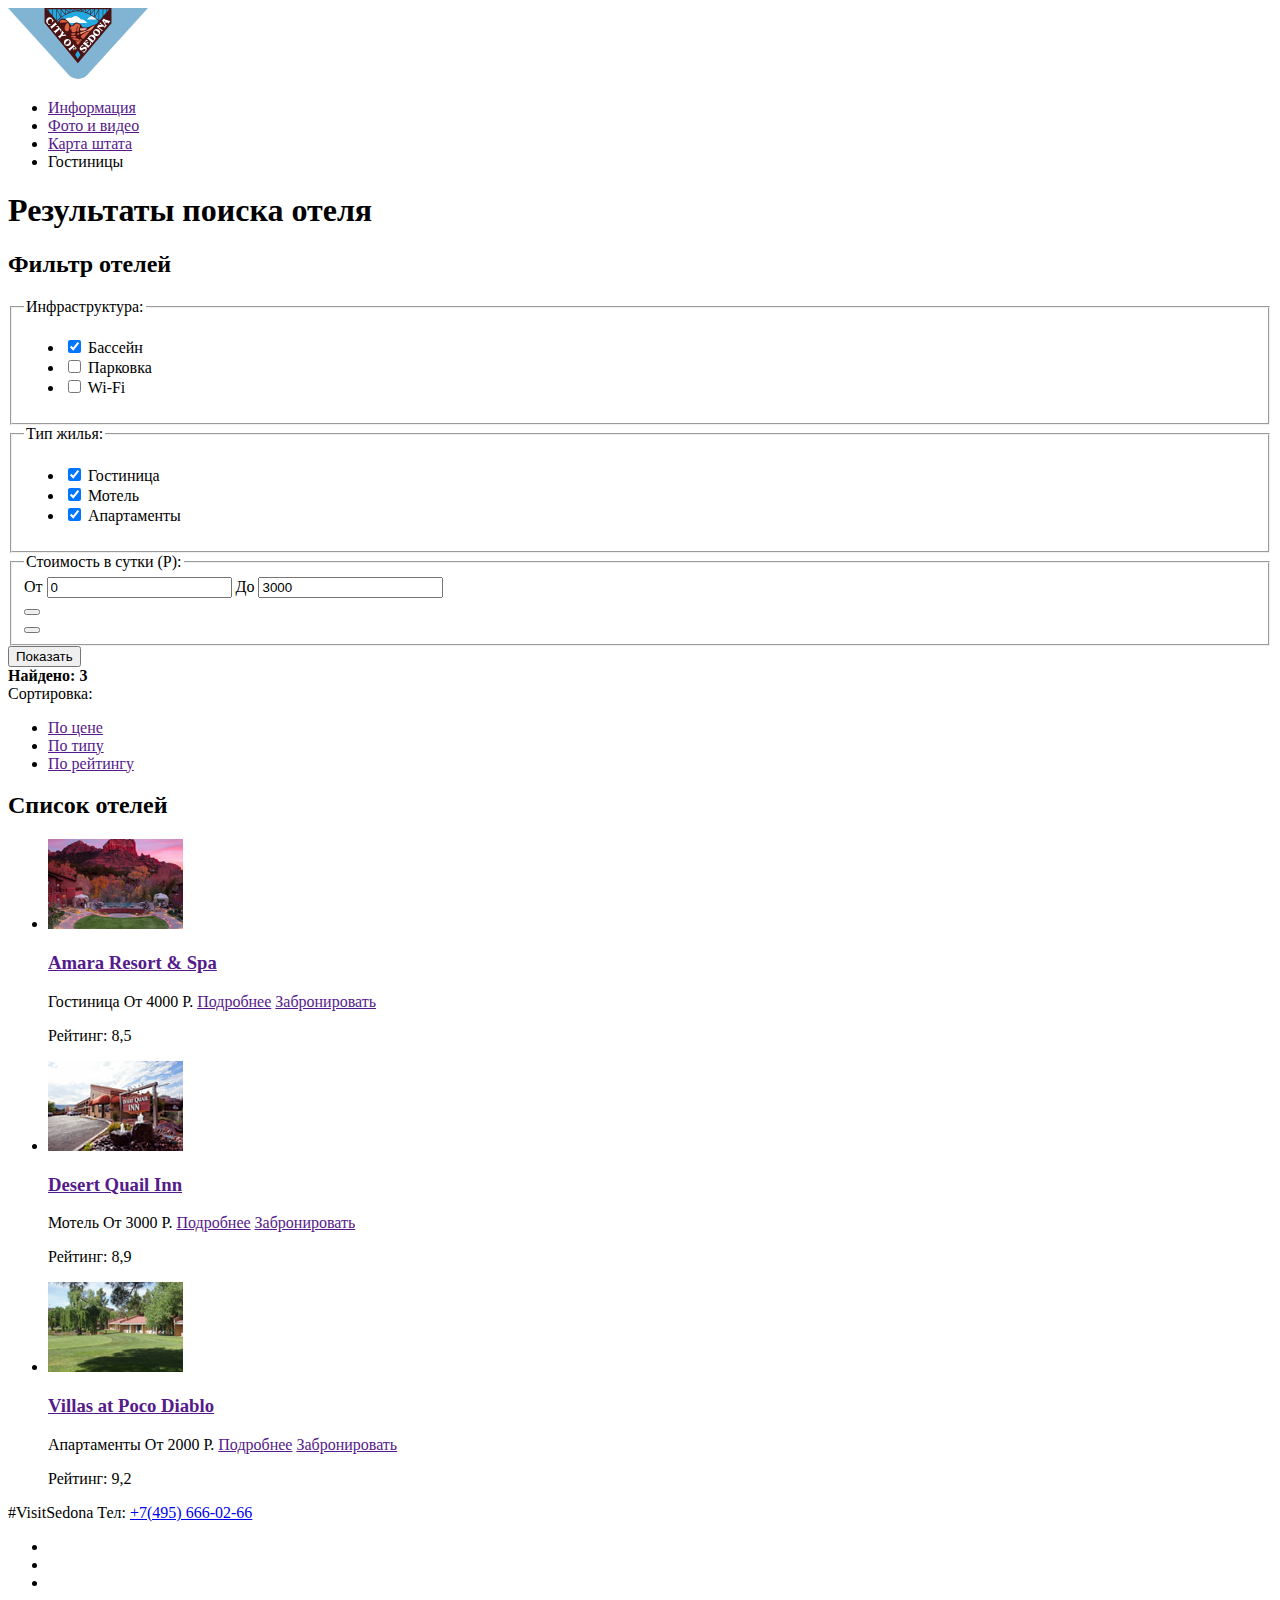
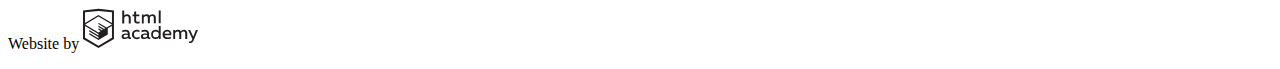
==== catalog.html @ 943ed44b "Удалила комментарии, поправила alt с адресом на карте" ====
<!DOCTYPE html>
<html lang="ru">
  <head>
    <meta charset="utf-8">
    <title>Седона</title>
  </head>
  <body>
    <div class="page-wrapper">
      <header>
        <nav>
          <a href="index.html"><img src="img/logo-sedona.svg" width="140" height="71" alt="Логотип города Седона"></a>
          <ul>
            <li><a href="">Информация</a></li>
            <li><a href="">Фото и видео</a></li>
            <li><a href="">Карта штата</a></li>
            <li><a>Гостиницы</a></li>
          </ul>
        </nav>
      </header>

      <main>
        <h1 class="visually-hidden">Результаты поиска отеля</h1>
        <form method="get">
          <!-- Фото на этой странице декоративное -->
          <h2 class="visually-hidden">Фильтр отелей</h2>
          <fieldset>
            <legend>Инфраструктура:</legend>
            <ul>
              <li>
                <input type="checkbox" name="pool" id="pool-field" checked>
                <label for="pool-field">Бассейн</label>
              </li>
              
              <li>
                <input type="checkbox" name="carpark" id="carpark-field">
                <label for="carpark-field">Парковка</label>
              </li>
              
              <li>
                <input type="checkbox" name="wifi" id="wifi-field">
                <label for="wifi-field">Wi-Fi</label>
              </li>
            </ul>
          </fieldset>

          <fieldset>
            <legend>Тип жилья:</legend>
            <ul>
              <li>
                <input type="checkbox" name="hotel" id="hotel-field" checked>
                <label for="hotel-field">Гостиница</label>
              </li>
              
              <li>
                <input type="checkbox" name="motel" id="motel-field" checked>
                <label for="motel-field">Мотель</label>
              </li>
              
              <li>
                <input type="checkbox" name="apartaments" id="apartaments-field" checked>
                <label for="apartaments-field">Апартаменты</label>
              </li>
            </ul>
          </fieldset>

          <fieldset>
            <legend>Стоимость в сутки (Р):</legend>
            <!-- Вадим в лекции сказал, что тут не range, даже несмотря на то что так оно выглядит --
            <input type="range" name="firstSlider" id="first-slider" min="0" max="4000" value="0">
            <input type="range" name="secondSlider" id="second-slider" min="0" max="4000" value="3000">
            -->
            
            <!-- Это из лекции, стилизуем до вида мекета в CSS -->
            <div class="range-slider">
              <label>От
                <input type="number" value="0" name="min">
              </label>
              <label>До
                <input type="number" value="3000" name="max">
              </label>
              
              <div class="range-slider-track">
                <button class="range-slider-pin range-slider-pin-min" area-label="минимальная цена"></button>
                <div class="range-slider-bar"></div>
                <button class="range-slider-pin range-slider-pin-max" area-label="максимальная цена"></button>
              </div>
            </div>
          </fieldset>
          <button type="button">Показать</button>
        </form>

        <div>
          <div>
            <b>Найдено: <span>3</span></b>
          </div>

          <div>
            <span>Сортировка:</span>
            <ul>
              <li><a href="">По цене</a></li>
              <li><a href="">По типу</a></li>
              <li><a href="">По рейтингу</a></li>
            </ul>
          </div>

          <div>
            <a href="" aria-label="По возрастанию"></a>
            <a href="" aria-label="По убыванию"></a>
          </div>
        </div>

        <section>
          <h2 class="visually-hidden">Список отелей</h2>
          <ul>
            <li>
              <div>
                <a href="">
                  <img src="img/amara.jpg" width="135" height="90" alt="Вид на уникальные красные скалы и двор с окна отеля">
                </a>
                <h3><a href="">Amara Resort &#38; Spa</a></h3>
                <span>Гостиница</span>
                <span>От 4000 Р.</span>
                <a href="">Подробнее</a>
                <a href="">Забронировать</a>
              </div>
              <div>
                <!-- Звезды фоном -->
                <p>Рейтинг: 8,5</p>
              </div>
            </li>

            <li>
              <div>
                <a href="">
                  <img src="img/desert.jpg" width="135" height="90" alt="Вид на отель со стороны заезда и вывеска отеля">
                </a>
                <h3><a href="">Desert Quail Inn</a></h3>
                <span>Мотель</span>
                <span>От 3000 Р.</span>
                <a href="">Подробнее</a>
                <a href="">Забронировать</a>
              </div>
              <div>
                <!-- Звезды фоном -->
                <p>Рейтинг: 8,9</p>
              </div>
            </li>

            <li>
              <div>
                <a href="">
                  <img src="img/villas.jpg" width="135" height="90" alt="На переднем плане обширный газон перед отелем, вдалике одноуровневый, ухоженный отель среди зеленых деревьев">
                </a>
                <h3><a href="">Villas at Poco Diablo</a></h3>
                <span>Апартаменты</span>
                <span>От 2000 Р.</span>
                <a href="">Подробнее</a>
                <a href="">Забронировать</a>
              </div>
              <div>
                <!-- Звезды фоном -->
                <p>Рейтинг: 9,2</p>
              </div>
            </li>
          </ul>
        </section>
      </main>

      <footer>
        <p>
          #VisitSedona
          Тел: <a href="tel:74956660266">+7(495) 666-02-66</a>
        </p>
        <ul>
          <li><a href="" aria-label="Твитер"></a></li>
          <li><a href="" aria-label="Фейсбук"></a></li>
          <li><a href="" aria-label="Ютуб"></a></li>
        </ul>
        <p>
          Website by
          <a href="https://htmlacademy.ru/intensive/htmlcss"><img src="img/logo-htmlacademy.svg" width="115" height="41" alt="Логотип HTMLAcademy"></a>
        </p>
      </footer>
    </div>
  </body>
</html>
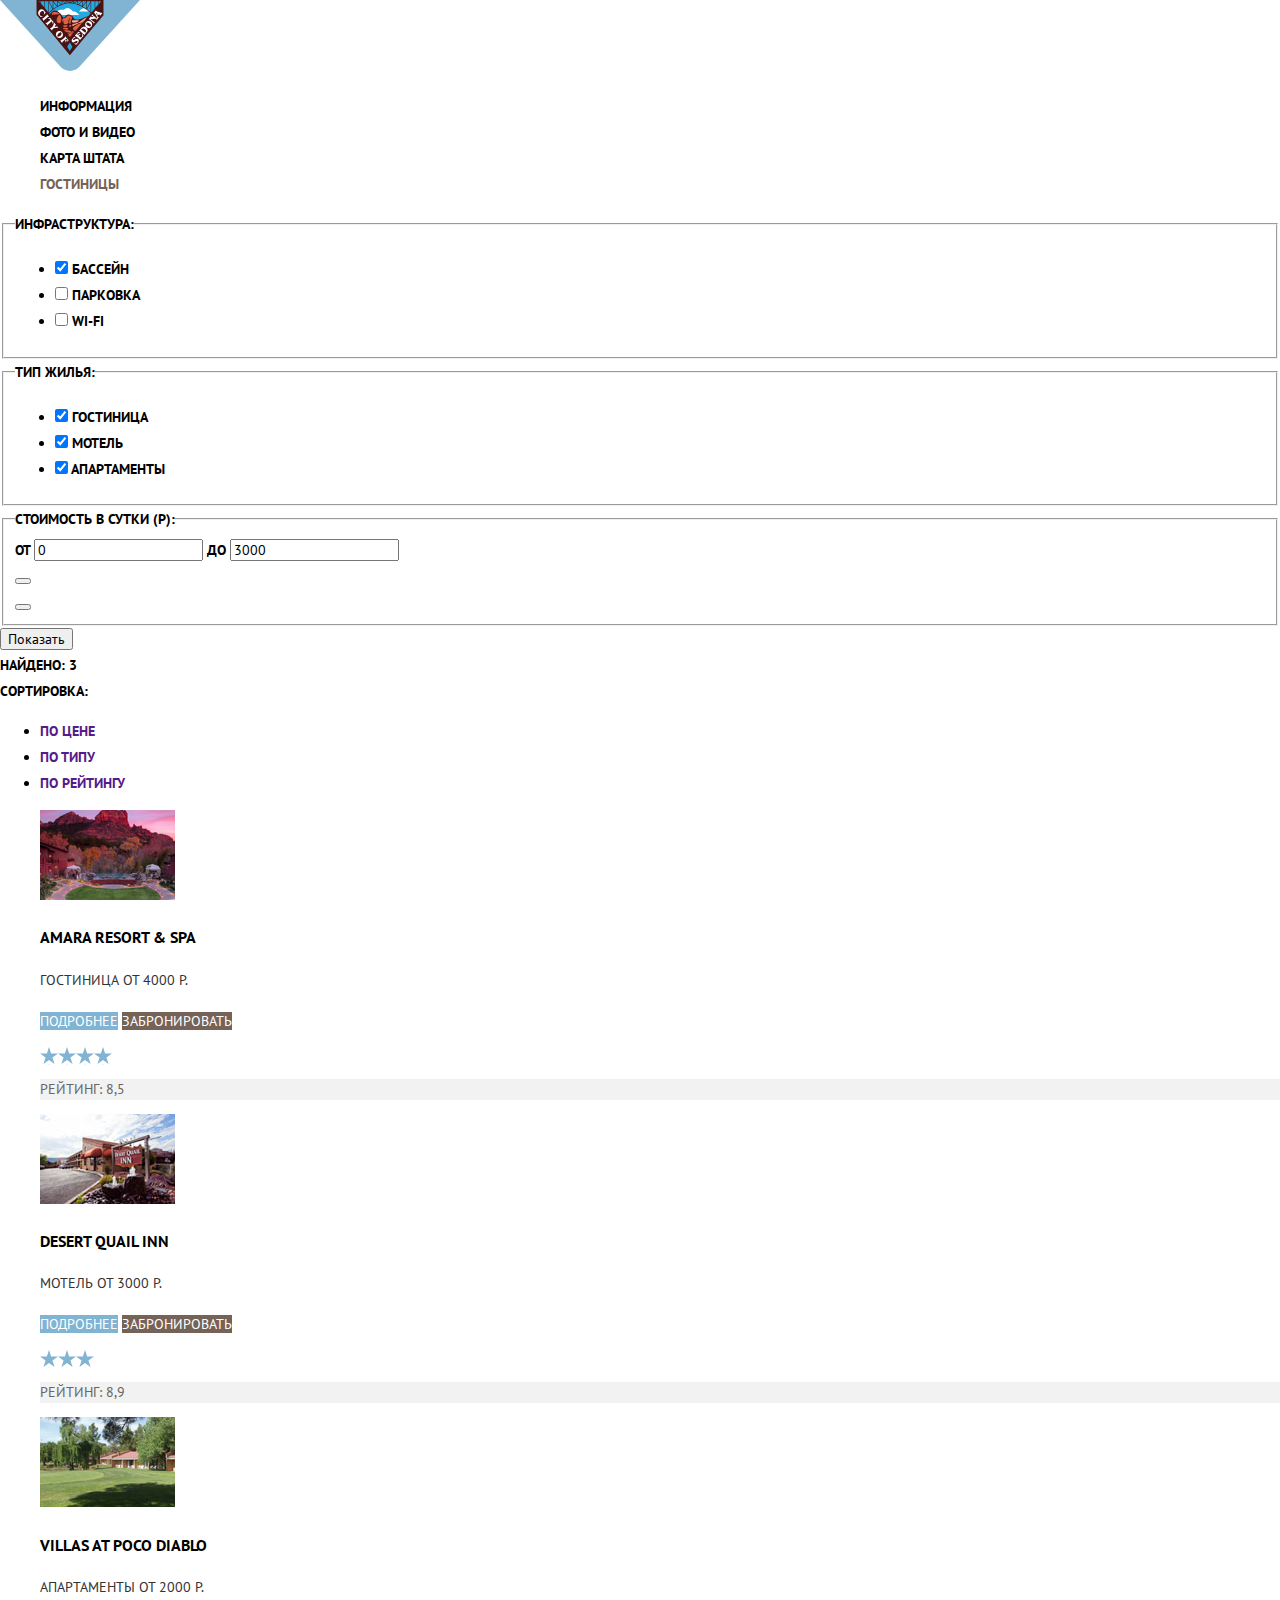
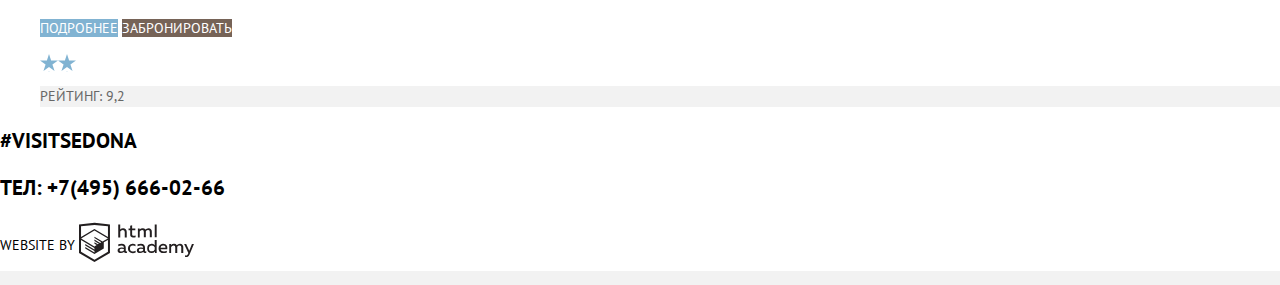
==== commit 89065ff2: "Сделала базовую стилизацию index и catalog, добавила файлы с моими стилями и normalize, подключила ш" ====
--- a/catalog.html
+++ b/catalog.html
@@ -3,24 +3,28 @@
   <head>
     <meta charset="utf-8">
     <title>Седона</title>
+     <link href="https://fonts.googleapis.com/css?family=PT+Sans:400,700&display=swap&subset=cyrillic" rel="stylesheet">
+    <link rel="stylesheet" href="css/normalize.css">
+    <link rel="stylesheet" href="css/style.css">
   </head>
   <body>
     <div class="page-wrapper">
-      <header>
-        <nav>
-          <a href="index.html"><img src="img/logo-sedona.svg" width="140" height="71" alt="Логотип города Седона"></a>
-          <ul>
+      <header class="main-header">
+        <nav class="main-navigation">
+          <a class="main-header-logo" href="index.html"><img src="img/logo-sedona.svg" width="140" height="71" alt="Логотип города Седона"></a>
+          <ul class="site-navigation">
             <li><a href="">Информация</a></li>
             <li><a href="">Фото и видео</a></li>
             <li><a href="">Карта штата</a></li>
-            <li><a>Гостиницы</a></li>
+            <li class="site-navigation-current"><a>Гостиницы</a></li>
           </ul>
         </nav>
       </header>
 
-      <main>
+      <main class="content">
+<!-- Начинается красная область -->
         <h1 class="visually-hidden">Результаты поиска отеля</h1>
-        <form method="get">
+        <form class="filters" method="get">
           <!-- Фото на этой странице декоративное -->
           <h2 class="visually-hidden">Фильтр отелей</h2>
           <fieldset>
@@ -65,12 +69,6 @@
 
           <fieldset>
             <legend>Стоимость в сутки (Р):</legend>
-            <!-- Вадим в лекции сказал, что тут не range, даже несмотря на то что так оно выглядит --
-            <input type="range" name="firstSlider" id="first-slider" min="0" max="4000" value="0">
-            <input type="range" name="secondSlider" id="second-slider" min="0" max="4000" value="3000">
-            -->
-            
-            <!-- Это из лекции, стилизуем до вида мекета в CSS -->
             <div class="range-slider">
               <label>От
                 <input type="number" value="0" name="min">
@@ -108,57 +106,75 @@
             <a href="" aria-label="По убыванию"></a>
           </div>
         </div>
-
-        <section>
+<!-- Заканчивается красная область -->
+
+        <section class="hotel-section">
           <h2 class="visually-hidden">Список отелей</h2>
-          <ul>
-            <li>
-              <div>
+          <ul class="hotel-list">
+            <li class="hotel-item">
+              <div class="hotel-info">
                 <a href="">
                   <img src="img/amara.jpg" width="135" height="90" alt="Вид на уникальные красные скалы и двор с окна отеля">
                 </a>
-                <h3><a href="">Amara Resort &#38; Spa</a></h3>
-                <span>Гостиница</span>
-                <span>От 4000 Р.</span>
-                <a href="">Подробнее</a>
-                <a href="">Забронировать</a>
-              </div>
-              <div>
-                <!-- Звезды фоном -->
+                <h3 class="hotel-title"><a href="">Amara Resort &#38; Spa</a></h3>
+<!-- Правильно ли обернуть в контейнеры эти две пары для стилизации? -->
+                <p>
+                  <span class="hotel-type">Гостиница</span>
+                  <span class="hotel-price">От 4000 Р.</span>
+                </p>
+                <p>
+                  <a class="button button-more-info" href="">Подробнее</a>
+                  <a  class="button button-book" href="">Забронировать</a>
+                </p>
+              </div>
+
+              <div class="hotel-rating">
+<!-- Звезды фоном только через div получилось -->
+                <div class="hotel-rating-star four-stars"></div>
                 <p>Рейтинг: 8,5</p>
               </div>
             </li>
 
-            <li>
-              <div>
+            <li  class="hotel-item">
+              <div class="hotel-info">
                 <a href="">
                   <img src="img/desert.jpg" width="135" height="90" alt="Вид на отель со стороны заезда и вывеска отеля">
                 </a>
-                <h3><a href="">Desert Quail Inn</a></h3>
-                <span>Мотель</span>
-                <span>От 3000 Р.</span>
-                <a href="">Подробнее</a>
-                <a href="">Забронировать</a>
-              </div>
-              <div>
+                <h3 class="hotel-title"><a href="">Desert Quail Inn</a></h3>
+                <p>
+                  <span class="hotel-type">Мотель</span>
+                  <span class="hotel-price">От 3000 Р.</span>
+                </p>
+                <p>
+                  <a class="button button-more-info" href="">Подробнее</a>
+                  <a class="button button-book" href="">Забронировать</a>
+                </p>
+              </div>
+              <div class="hotel-rating">
                 <!-- Звезды фоном -->
+                <div class="hotel-rating-star three-stars"></div>
                 <p>Рейтинг: 8,9</p>
               </div>
             </li>
 
-            <li>
-              <div>
+            <li class="hotel-item">
+              <div class="hotel-info">
                 <a href="">
                   <img src="img/villas.jpg" width="135" height="90" alt="На переднем плане обширный газон перед отелем, вдалике одноуровневый, ухоженный отель среди зеленых деревьев">
                 </a>
-                <h3><a href="">Villas at Poco Diablo</a></h3>
-                <span>Апартаменты</span>
-                <span>От 2000 Р.</span>
-                <a href="">Подробнее</a>
-                <a href="">Забронировать</a>
-              </div>
-              <div>
+                <h3 class="hotel-title"><a href="">Villas at Poco Diablo</a></h3>
+                <p>
+                  <span class="hotel-type">Апартаменты</span>
+                  <span class="hotel-price">От 2000 Р.</span>
+                </p>
+                <p>
+                  <a class="button button-more-info" href="">Подробнее</a>
+                  <a class="button button-book" href="">Забронировать</a>
+                </p>
+              </div>
+              <div class="hotel-rating">
                 <!-- Звезды фоном -->
+                <div class="hotel-rating-star two-stars"></div>
                 <p>Рейтинг: 9,2</p>
               </div>
             </li>
@@ -166,17 +182,21 @@
         </section>
       </main>
 
-      <footer>
-        <p>
-          #VisitSedona
+      <footer class="main-footer">
+        <div class="footer-contacts">
+          <p>
+            #VisitSedona
+          </p>
           Тел: <a href="tel:74956660266">+7(495) 666-02-66</a>
-        </p>
-        <ul>
-          <li><a href="" aria-label="Твитер"></a></li>
-          <li><a href="" aria-label="Фейсбук"></a></li>
-          <li><a href="" aria-label="Ютуб"></a></li>
+          </p>
+        </div>
+
+        <ul class="footer-social-list">
+          <li class="social-button"><a href="" aria-label="Твитер"></a></li>
+          <li class="social-button"><a href="" aria-label="Фейсбук"></a></li>
+          <li class="social-button"><a href="" aria-label="Ютуб"></a></li>
         </ul>
-        <p>
+        <p class="footer-copyright">
           Website by
           <a href="https://htmlacademy.ru/intensive/htmlcss"><img src="img/logo-htmlacademy.svg" width="115" height="41" alt="Логотип HTMLAcademy"></a>
         </p>
--- a/css/style.css
+++ b/css/style.css
@@ -0,0 +1,290 @@
+body {
+	margin: 0;
+
+	padding: 0;
+	font-family: "PT Sans", Arial, sans-serif;
+	font-size: 14px;
+	line-height: 26px;
+	font-weight: 700;
+	color: #000000;
+	text-transform: uppercase;
+
+	background-color: #f2f2f2;
+}
+
+.visually-hidden {
+	position: absolute;
+  width: 1px;
+  height: 1px;
+  margin: -1px;
+  border: 0;
+  padding: 0;
+  clip: rect(0 0 0 0);
+  overflow: hidden;
+}
+
+img {
+	max-width: 100%;
+}
+
+a {
+	text-decoration: none;
+}
+
+.button {
+	font: inherit;
+
+	text-align: center;
+	color: #ffffff;
+	vertical-align: middle;
+	text-transform: uppercase;
+
+	border: none;
+}
+
+.page-wrapper {
+	background-color: #ffffff;
+}
+
+.main-navigation {
+	font-size: 14px;
+	line-height: 26px;
+	color: #000000;
+
+	background-color: #ffffff;
+}
+
+.site-navigation {
+	list-style: none;
+}
+
+.site-navigation a {
+	color: #000000;
+
+	text-align: center; /* Это на потом, чтобы в блоках выравнивался текст по центру */
+}
+
+.site-navigation a:hover,
+.site-navigation a:focus {
+	color: #669ec0; /* Если не указаны в стайлгайде, то выбирает верстальщик:); */
+}
+
+.site-navigation-current a{
+	color: #766357;
+}
+
+.page-title {;
+	font-size: 21px;
+	line-height: 26px;
+	text-align: center;
+	color: #000000;
+}
+
+.intro {
+	background-color:#f2f2f2;
+	background-image: url(../img/intro.jpg); /* Не поняла почему в этом проекте ставить нужно две точки "../img", а в барбере нет, с таким точно расположением папок... */
+	background-position: 0 0;
+	background-repeat: no-repeat;
+} 
+
+.benefits h2 {;
+	font-size: 14px;
+	line-height: 26px;
+	font-weight: 400;
+	text-align: center;
+	color: #000000;
+}
+
+.suggestion b {
+	font-size: 30px;
+	line-height: 36px;
+	color: #000000;
+}
+
+.suggestion-info {
+	font-size: 14px;
+	line-height: 24px;
+	text-align: center;
+	color: #333333;
+}
+
+.suggestion-button {
+	font-size: 21px;
+	line-height: 26px;
+
+	background-color: #766357;
+}
+
+.suggestion-button:hover,
+.suggestion-button:focus {
+	background-color: #604e43;
+}
+
+.suggestion-button:active {
+	color: rgba(255, 255, 255, 0.3);
+
+	background-color: #503e33;
+}
+
+.modal {
+	display: none;
+}
+
+.main-footer {
+	background-color: #ffffff;
+	background-opacity: 0.1;
+}
+
+.footer-contacts {
+	font-size: 21px;
+	line-height: 26px;
+}
+
+.footer-contacts a {
+	color: #000000;
+	text-decoration: none;
+}
+
+.footer-contacts a:hover,
+.footer-contacts a:focus {
+	color: #669ec0;
+	text-decoration: none;
+}
+
+.footer-social-list {
+	list-style: none;
+}
+
+.social-button {    /* Кажется лишним, возможно, не вижу перспективу */
+	color: #ffffff;
+}
+
+.footer-copyright {
+	font-size: 14px;
+	line-height: 26px; /* Не понимаю откуда берется на макете высота 50px */
+	font-weight: 400;
+	color: #000000;
+}
+
+.footer-copyright a {
+	vertical-align: middle;
+}
+
+.hotel-list {
+	list-style: none;
+}
+
+.hotel-title a {
+	font-size: 21;
+	line-height: 26px;
+	color: #000000;
+}
+
+.hotel-title a:hover,
+.hotel-title a:focus {
+	color: #81b3d2;
+}
+
+.hotel-title a:active {
+	color: rgba(0, 0, 0, 0.3);
+}
+
+.hotel-type {
+	font-size: 14px;
+	line-height: 21px;
+	font-weight: 400;
+	color: #333333;
+}
+
+.hotel-price {
+	font-size: 14px;
+	line-height: 21px;
+	font-weight: 400;
+	color: #333333;
+}
+
+.button-more-info {
+	font-size: 14px;
+	line-height: 21px;
+	font-weight: 400;
+	color: #ffffff;
+
+	background-color: #81b3d2;
+	border: none;
+}
+
+.button-more-info:hover,
+.button-more-info:focus {
+	background-color: #669ec0;
+}
+
+.button-more-info:active {
+	color: rgba(255, 255, 255, 0.3);
+
+	background-color: #5496bd;
+}
+
+.button-book {
+	font-size: 14px;
+	line-height: 21px;
+	font-weight: 400;
+	color: #ffffff;
+
+	background-color: #766357;
+	border: none;
+}
+
+.button-book:hover,
+.button-book:focus {
+	background-color: #604e43;
+}
+
+.button-book:active {
+	color: rgba(255, 255, 255, 0.3);
+
+	background-color: #503e33;
+}
+
+.hotel-rating-star {
+	width: 18px;
+	height: 18px;
+
+	background-image: url(../img/star.svg);
+	background-position: 0 0;
+	background-repeat: repeat;
+/* Остальные доставим через JS? посредством ::after? А сейчас что делать? В CSS ::after наставить? */
+}
+
+.one-star {
+	width: 18px;
+	height: 18px;
+}
+
+.two-stars {
+	width: 36px;
+	height: 18px;
+}
+
+.three-stars {
+	width: 54px;
+	height: 18px;
+}
+
+.four-stars {
+	width: 72px;
+	height: 18px;
+}
+
+.five-stars {
+	width: 90px;
+	height: 18px;
+}
+
+.hotel-rating p {
+	font-size: 14px;
+	line-height: 21px;
+	font-weight: 400;
+	color: #666666;
+
+	background-color: #f2f2f2;
+}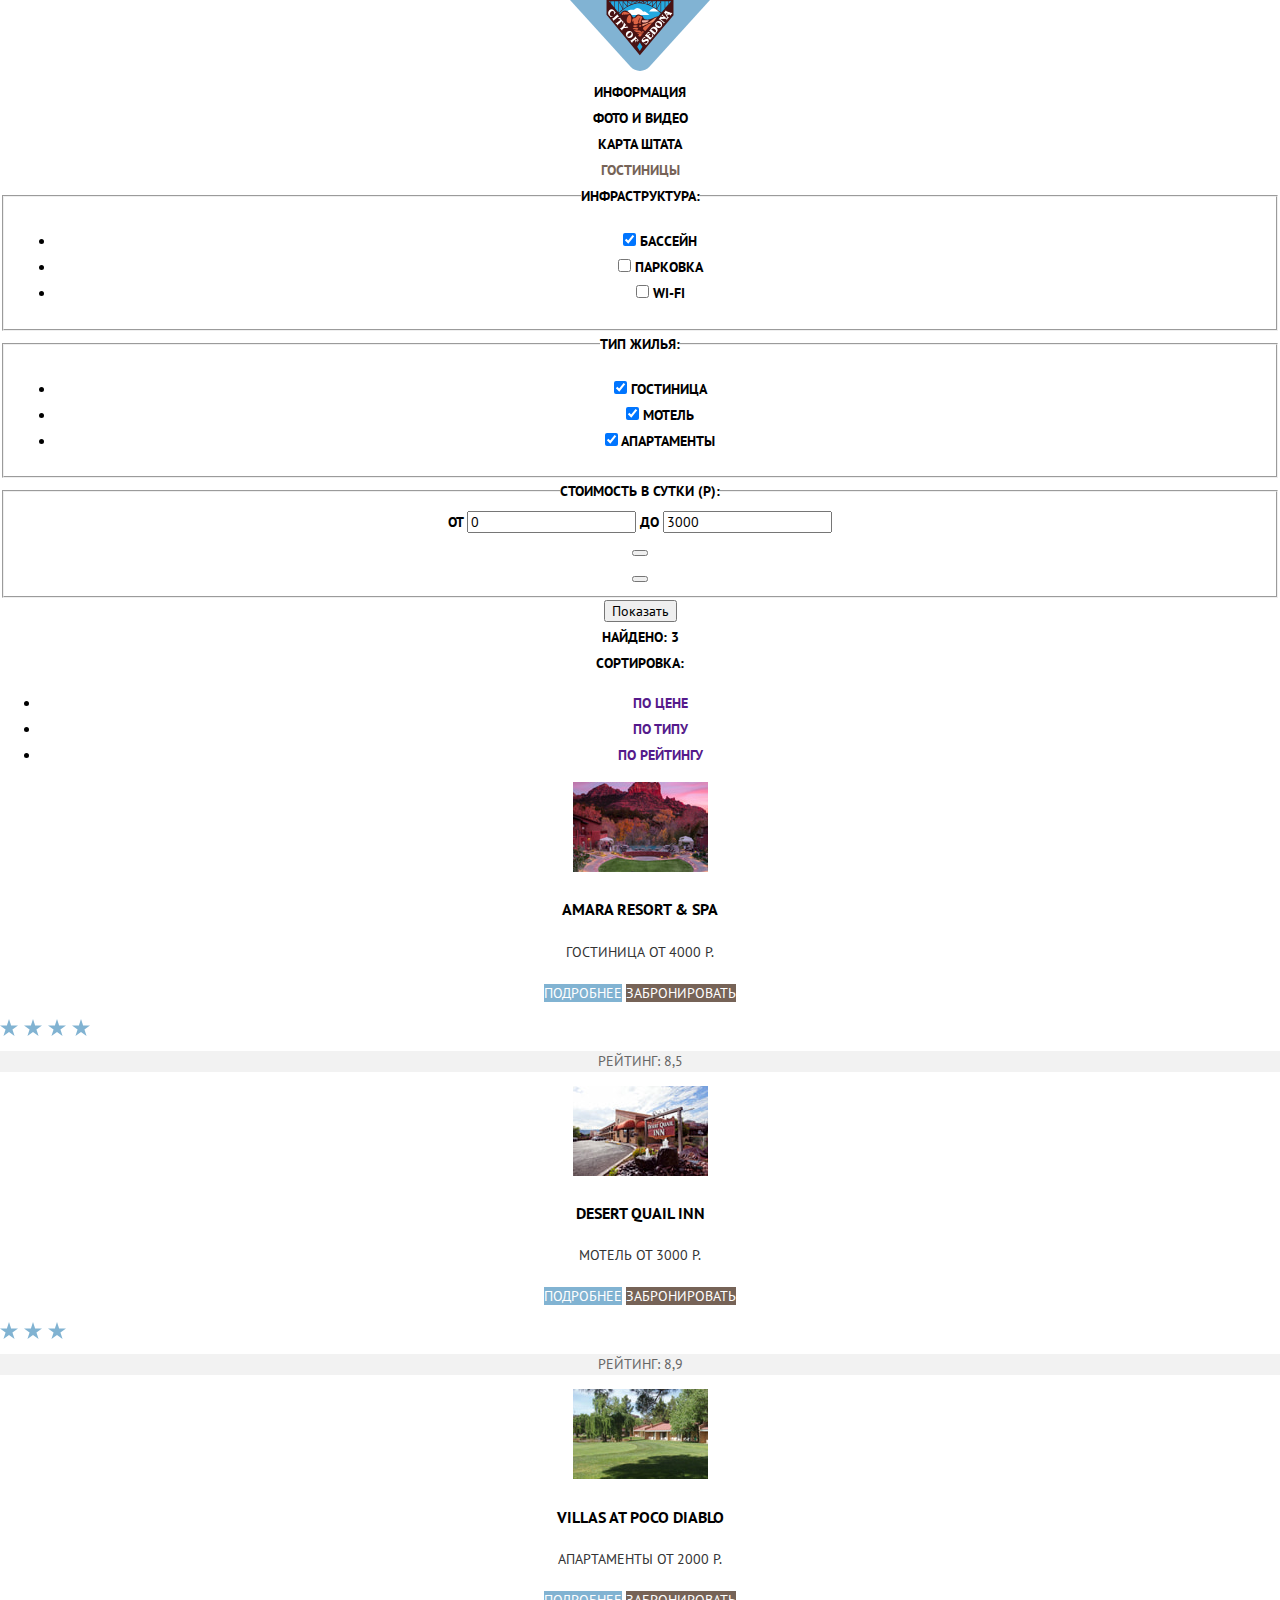
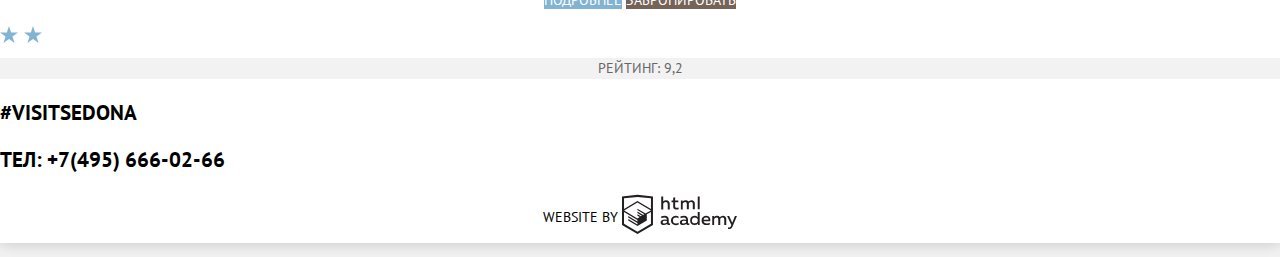
==== commit 1d84df7e: "Добавила классы для красной области" ====
--- a/catalog.html
+++ b/catalog.html
@@ -24,57 +24,57 @@
       <main class="content">
 <!-- Начинается красная область -->
         <h1 class="visually-hidden">Результаты поиска отеля</h1>
-        <form class="filters" method="get">
+        <form class="filters" method="get" action="https://echo.htmlacademy.ru/">
           <!-- Фото на этой странице декоративное -->
           <h2 class="visually-hidden">Фильтр отелей</h2>
           <fieldset>
-            <legend>Инфраструктура:</legend>
+            <legend class="filters-title">Инфраструктура:</legend>
             <ul>
               <li>
-                <input type="checkbox" name="pool" id="pool-field" checked>
+                <input class="filters-chechbox" type="checkbox" name="pool" id="pool-field" checked>
                 <label for="pool-field">Бассейн</label>
               </li>
               
               <li>
-                <input type="checkbox" name="carpark" id="carpark-field">
+                <input class="filters-chechbox" type="checkbox" name="carpark" id="carpark-field">
                 <label for="carpark-field">Парковка</label>
               </li>
               
               <li>
-                <input type="checkbox" name="wifi" id="wifi-field">
+                <input class="filters-chechbox" type="checkbox" name="wifi" id="wifi-field">
                 <label for="wifi-field">Wi-Fi</label>
               </li>
             </ul>
           </fieldset>
 
           <fieldset>
-            <legend>Тип жилья:</legend>
+            <legend class="filters-title">Тип жилья:</legend>
             <ul>
               <li>
-                <input type="checkbox" name="hotel" id="hotel-field" checked>
+                <input class="filters-chechbox" type="checkbox" name="hotel" id="hotel-field" checked>
                 <label for="hotel-field">Гостиница</label>
               </li>
               
               <li>
-                <input type="checkbox" name="motel" id="motel-field" checked>
+                <input class="filters-chechbox" type="checkbox" name="motel" id="motel-field" checked>
                 <label for="motel-field">Мотель</label>
               </li>
               
               <li>
-                <input type="checkbox" name="apartaments" id="apartaments-field" checked>
+                <input class="filters-chechbox" type="checkbox" name="apartaments" id="apartaments-field" checked>
                 <label for="apartaments-field">Апартаменты</label>
               </li>
             </ul>
           </fieldset>
 
           <fieldset>
-            <legend>Стоимость в сутки (Р):</legend>
+            <legend class="filters-title">Стоимость в сутки (Р):</legend>
             <div class="range-slider">
               <label>От
-                <input type="number" value="0" name="min">
+                <input class="filters-input" type="number" value="0" name="min">
               </label>
               <label>До
-                <input type="number" value="3000" name="max">
+                <input class="filters-input" type="number" value="3000" name="max">
               </label>
               
               <div class="range-slider-track">
@@ -84,20 +84,20 @@
               </div>
             </div>
           </fieldset>
-          <button type="button">Показать</button>
+          <button class="filters-submit-button" type="button">Показать</button>
         </form>
 
-        <div>
+        <div class="sorter">
           <div>
-            <b>Найдено: <span>3</span></b>
+            <b class="sorter-title">Найдено: <span>3</span></b>
           </div>
 
           <div>
-            <span>Сортировка:</span>
+            <span class="sorter-subtitle">Сортировка:</span>
             <ul>
-              <li><a href="">По цене</a></li>
-              <li><a href="">По типу</a></li>
-              <li><a href="">По рейтингу</a></li>
+              <li class="sorter-item active-sorter-item"><a href="">По цене</a></li>
+              <li class="sorter-item"><a href="">По типу</a></li>
+              <li class="sorter-item"><a href="">По рейтингу</a></li>
             </ul>
           </div>
 
@@ -198,7 +198,7 @@
         </ul>
         <p class="footer-copyright">
           Website by
-          <a href="https://htmlacademy.ru/intensive/htmlcss"><img src="img/logo-htmlacademy.svg" width="115" height="41" alt="Логотип HTMLAcademy"></a>
+          <a class="footer-copyright-img" href="https://htmlacademy.ru/intensive/htmlcss"><img src="img/logo-htmlacademy.svg" width="115" height="41" alt="Логотип HTMLAcademy"></a>
         </p>
       </footer>
     </div>
--- a/css/style.css
+++ b/css/style.css
@@ -8,19 +8,20 @@
 	font-weight: 700;
 	color: #000000;
 	text-transform: uppercase;
+	text-align: center;
 
 	background-color: #f2f2f2;
 }
 
 .visually-hidden {
 	position: absolute;
-  width: 1px;
-  height: 1px;
-  margin: -1px;
-  border: 0;
-  padding: 0;
-  clip: rect(0 0 0 0);
-  overflow: hidden;
+	width: 1px;
+	height: 1px;
+	margin: -1px;
+	border: 0;
+	padding: 0;
+	clip: rect(0 0 0 0);
+	overflow: hidden;
 }
 
 img {
@@ -37,13 +38,13 @@
 	text-align: center;
 	color: #ffffff;
 	vertical-align: middle;
-	text-transform: uppercase;
 
 	border: none;
 }
 
 .page-wrapper {
 	background-color: #ffffff;
+	box-shadow: 0px 0px 15px 0px rgba(0,0,0,0.2);
 }
 
 .main-navigation {
@@ -55,47 +56,54 @@
 }
 
 .site-navigation {
+	margin: 0;
+	padding: 0;
+
 	list-style: none;
 }
 
 .site-navigation a {
-	color: #000000;
-
-	text-align: center; /* Это на потом, чтобы в блоках выравнивался текст по центру */
+	margin: 0;
+	padding: 0;
+
+	color: #000000;
 }
 
 .site-navigation a:hover,
 .site-navigation a:focus {
-	color: #669ec0; /* Если не указаны в стайлгайде, то выбирает верстальщик:); */
+	color: #81b3d2;
+}
+
+.site-navigation a:active {
+	color: #rgba(0, 0, 0, 0.3);
 }
 
 .site-navigation-current a{
 	color: #766357;
 }
 
-.page-title {;
+.page-title {
 	font-size: 21px;
 	line-height: 26px;
-	text-align: center;
 	color: #000000;
 }
 
 .intro {
-	background-color:#f2f2f2;
-	background-image: url(../img/intro.jpg); /* Не поняла почему в этом проекте ставить нужно две точки "../img", а в барбере нет, с таким точно расположением папок... */
-	background-position: 0 0;
+	background-color: #f2f2f2;
+	background-image: url(../img/intro.jpg);
 	background-repeat: no-repeat;
 } 
 
-.benefits h2 {;
-	font-size: 14px;
-	line-height: 26px;
-	font-weight: 400;
-	text-align: center;
-	color: #000000;
-}
-
-.suggestion b {
+.benefits-title {
+	margin: 0;
+
+	font-size: 14px;
+	line-height: 26px;
+	font-weight: 400;
+	color: #000000;
+}
+
+.suggestion-title {
 	font-size: 30px;
 	line-height: 36px;
 	color: #000000;
@@ -104,7 +112,6 @@
 .suggestion-info {
 	font-size: 14px;
 	line-height: 24px;
-	text-align: center;
 	color: #333333;
 }
 
@@ -131,32 +138,46 @@
 }
 
 .main-footer {
-	background-color: #ffffff;
-	background-opacity: 0.1;
+	background-color: rgba(255, 255, 255, 0.1);
 }
 
 .footer-contacts {
 	font-size: 21px;
 	line-height: 26px;
+	text-align: left;
 }
 
 .footer-contacts a {
 	color: #000000;
-	text-decoration: none;
 }
 
 .footer-contacts a:hover,
 .footer-contacts a:focus {
-	color: #669ec0;
-	text-decoration: none;
+	color: #81b3d2;
+}
+
+.footer-contacts a:active {
+	color: rgba(0, 0, 0, 0.3);
 }
 
 .footer-social-list {
+	margin: 0;
+	padding: 0;
+
 	list-style: none;
 }
 
-.social-button {    /* Кажется лишним, возможно, не вижу перспективу */
-	color: #ffffff;
+.social-button {
+	background-color: #81b3d2;
+}
+
+.social-button:hover,
+.social-button:focus {
+	background-color: #669ec0;
+}
+
+.social-button:active {
+	background-color: #5496bd;
 }
 
 .footer-copyright {
@@ -164,6 +185,8 @@
 	line-height: 26px; /* Не понимаю откуда берется на макете высота 50px */
 	font-weight: 400;
 	color: #000000;
+/* перенесла vertical-align из <а>, чтобы надпись была посредине строки по вертикали */
+	vertical-align: middle;
 }
 
 .footer-copyright a {
@@ -171,6 +194,9 @@
 }
 
 .hotel-list {
+	margin: 0;
+	padding: 0;
+
 	list-style: none;
 }
 
@@ -245,24 +271,19 @@
 	background-color: #503e33;
 }
 
+/*
 .hotel-rating-star {
 	width: 18px;
 	height: 18px;
 
 	background-image: url(../img/star.svg);
-	background-position: 0 0;
 	background-repeat: repeat;
-/* Остальные доставим через JS? посредством ::after? А сейчас что делать? В CSS ::after наставить? */
-}
-
-.one-star {
-	width: 18px;
-	height: 18px;
 }
 
 .two-stars {
-	width: 36px;
-	height: 18px;
+	width: 42px;
+	height: 18px;
+	background-repeat: repeat-x;
 }
 
 .three-stars {
@@ -278,7 +299,47 @@
 .five-stars {
 	width: 90px;
 	height: 18px;
-}
+} */
+
+.hotel-rating-star {
+	width: 18px;
+	height: 18px;
+
+	background-image: url(../img/star.svg);
+	background-repeat: no-repeat;
+}
+
+.two-stars {
+	width: 42px;
+
+	background-image: url(../img/star.svg), url(../img/star.svg);
+	background-repeat: no-repeat, no-repeat;
+	background-position: 0 0, 24px 0;
+	}
+
+.three-stars {
+	width: 72px;
+
+	background-image: url(../img/star.svg), url(../img/star.svg), url(../img/star.svg);
+	background-repeat: no-repeat, no-repeat, no-repeat;
+	background-position: 0 0, 24px 0, 48px 0;
+	}
+
+	.four-stars {
+	width: 96px;
+
+	background-image: url(../img/star.svg), url(../img/star.svg), url(../img/star.svg), url(../img/star.svg);
+	background-repeat: no-repeat, no-repeat, no-repeat, no-repeat;
+	background-position: 0 0, 24px 0, 48px 0, 72px 0;
+	}
+
+	.five-stars {
+	width: 120px;
+
+	background-image: url(../img/star.svg), url(../img/star.svg), url(../img/star.svg), url(../img/star.svg), url(../img/star.svg);
+	background-repeat: no-repeat, no-repeat, no-repeat, no-repeat, no-repeat;
+	background-position: 0 0, 24px 0, 48px 0, 72px 0, 96px 0;
+	}
 
 .hotel-rating p {
 	font-size: 14px;
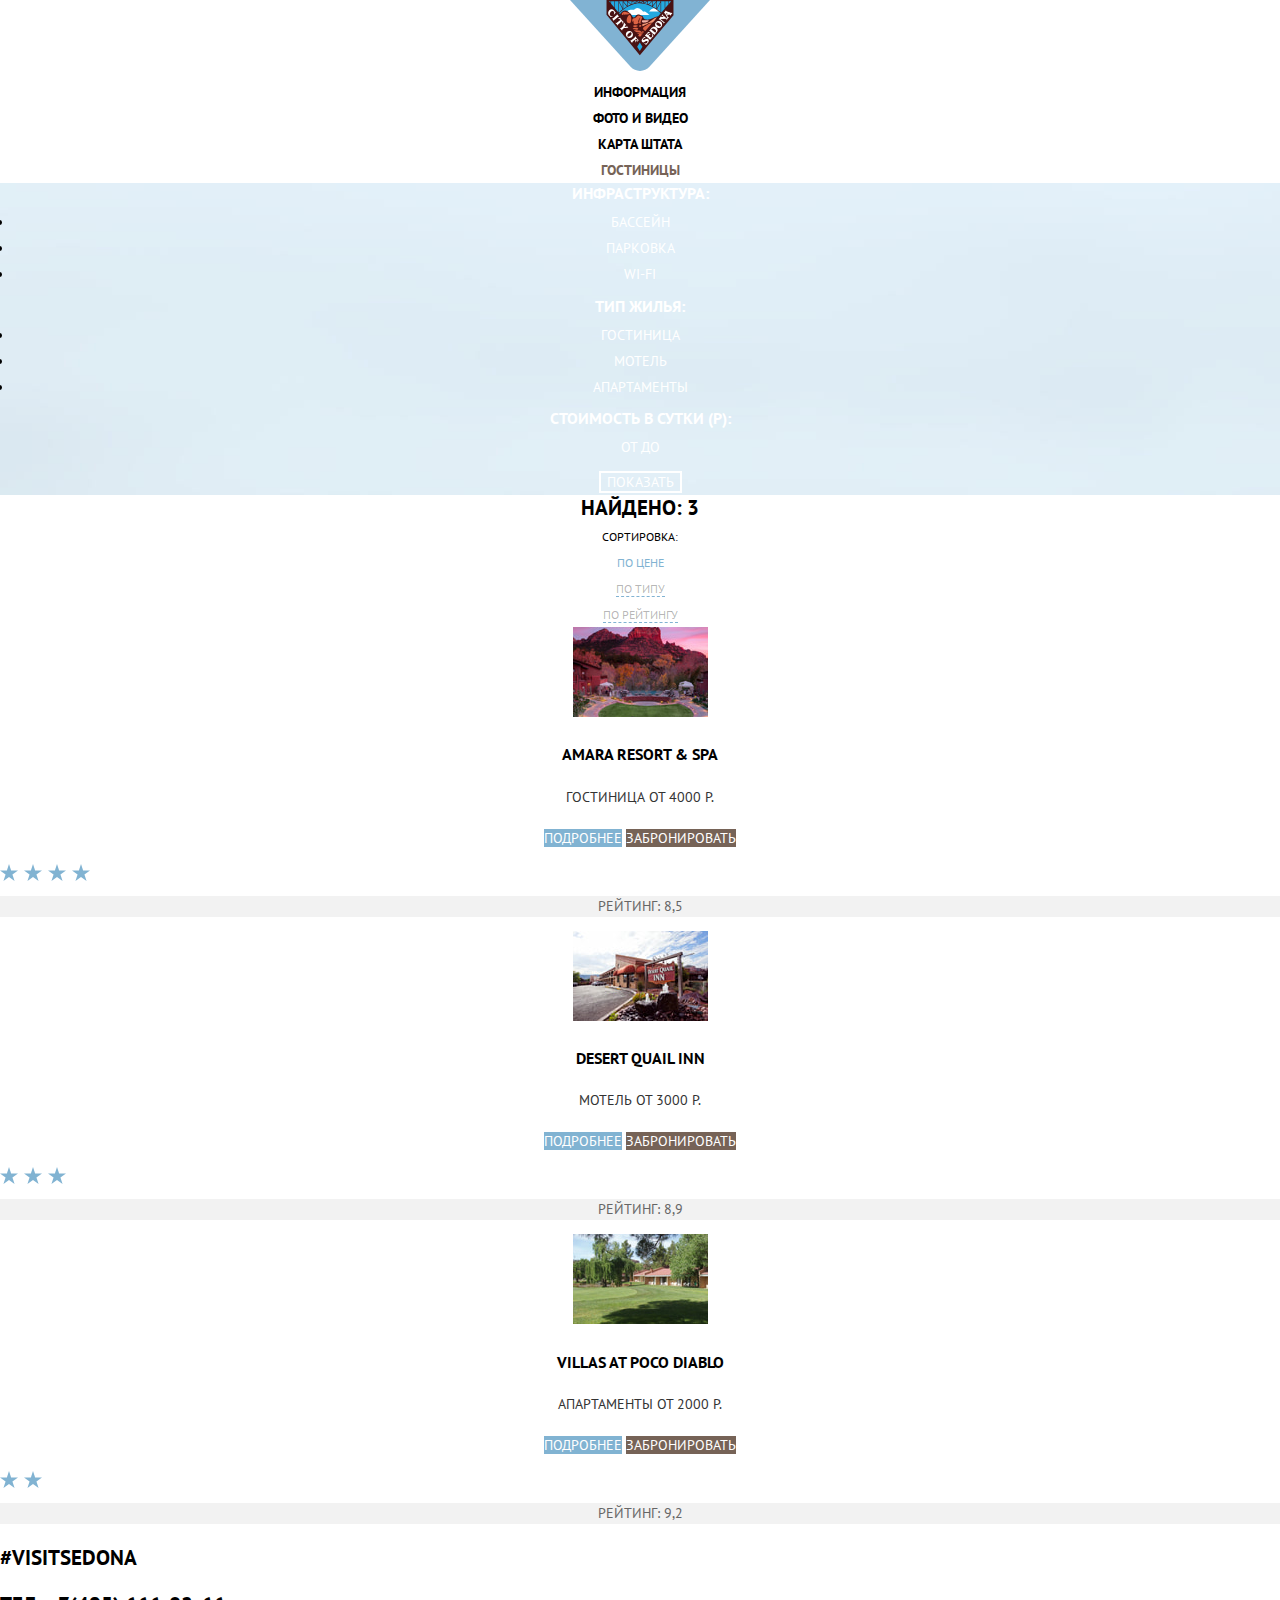
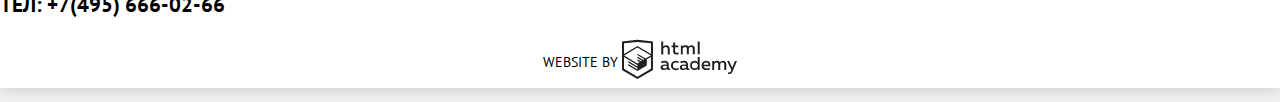
==== commit 740858b9: "fieldset-ам в фильтре добавила классы для стилизации, input-ы скрыла с помощью visually-hidden" ====
--- a/catalog.html
+++ b/catalog.html
@@ -27,60 +27,60 @@
         <form class="filters" method="get" action="https://echo.htmlacademy.ru/">
           <!-- Фото на этой странице декоративное -->
           <h2 class="visually-hidden">Фильтр отелей</h2>
-          <fieldset>
+          <fieldset class="filters-group">
             <legend class="filters-title">Инфраструктура:</legend>
-            <ul>
-              <li>
-                <input class="filters-chechbox" type="checkbox" name="pool" id="pool-field" checked>
+            <ul class="filters-list">
+              <li>
+                <input class="visually-hidden filters-chechbox" type="checkbox" name="pool" id="pool-field" checked>
                 <label for="pool-field">Бассейн</label>
               </li>
               
               <li>
-                <input class="filters-chechbox" type="checkbox" name="carpark" id="carpark-field">
+                <input class="visually-hidden filters-chechbox" type="checkbox" name="carpark" id="carpark-field">
                 <label for="carpark-field">Парковка</label>
               </li>
               
               <li>
-                <input class="filters-chechbox" type="checkbox" name="wifi" id="wifi-field">
+                <input class="visually-hidden filters-chechbox" type="checkbox" name="wifi" id="wifi-field">
                 <label for="wifi-field">Wi-Fi</label>
               </li>
             </ul>
           </fieldset>
 
-          <fieldset>
+          <fieldset class="filters-group">
             <legend class="filters-title">Тип жилья:</legend>
-            <ul>
-              <li>
-                <input class="filters-chechbox" type="checkbox" name="hotel" id="hotel-field" checked>
+            <ul class="filters-list">
+              <li>
+                <input class="visually-hidden filters-chechbox" type="checkbox" name="hotel" id="hotel-field" checked>
                 <label for="hotel-field">Гостиница</label>
               </li>
               
               <li>
-                <input class="filters-chechbox" type="checkbox" name="motel" id="motel-field" checked>
+                <input class="visually-hidden filters-chechbox" type="checkbox" name="motel" id="motel-field" checked>
                 <label for="motel-field">Мотель</label>
               </li>
               
               <li>
-                <input class="filters-chechbox" type="checkbox" name="apartaments" id="apartaments-field" checked>
+                <input class="visually-hidden filters-chechbox" type="checkbox" name="apartaments" id="apartaments-field" checked>
                 <label for="apartaments-field">Апартаменты</label>
               </li>
             </ul>
           </fieldset>
 
-          <fieldset>
+          <fieldset class="filters-cost">
             <legend class="filters-title">Стоимость в сутки (Р):</legend>
             <div class="range-slider">
               <label>От
-                <input class="filters-input" type="number" value="0" name="min">
+                <input class="visually-hidden filters-input" type="number" value="0" name="min">
               </label>
               <label>До
-                <input class="filters-input" type="number" value="3000" name="max">
+                <input class="visually-hidden filters-input" type="number" value="3000" name="max">
               </label>
               
               <div class="range-slider-track">
-                <button class="range-slider-pin range-slider-pin-min" area-label="минимальная цена"></button>
+                <button class="visually-hidden range-slider-pin range-slider-pin-min" area-label="минимальная цена"></button>
                 <div class="range-slider-bar"></div>
-                <button class="range-slider-pin range-slider-pin-max" area-label="максимальная цена"></button>
+                <button class="visually-hidden range-slider-pin range-slider-pin-max" area-label="максимальная цена"></button>
               </div>
             </div>
           </fieldset>
--- a/css/style.css
+++ b/css/style.css
@@ -1,6 +1,5 @@
 body {
 	margin: 0;
-
 	padding: 0;
 	font-family: "PT Sans", Arial, sans-serif;
 	font-size: 14px;
@@ -103,6 +102,75 @@
 	color: #000000;
 }
 
+.benefits-list {
+	margin: 0;
+	padding: 0;
+
+	list-style: none;
+}
+
+.benefits-item-special {
+	color: #ffffff;
+
+	background-color: #81b3d2;
+}
+
+.benefits-item-title,
+.benefits-sublist-title {
+	font-size: 21px;
+	line-height: 21px;
+}
+
+.benefits-item-text,
+.benefits-sublist-text { 
+	font-size: 14px;
+	line-height: 21px;
+	font-weight: 400; 
+}
+
+/* Кусочек сделала, но пока непонятно как выстраивать отступы не постоянные */
+.benefits-item-text {
+	content: "\2013 \2116 1 \2013 \A";
+	white-space: pre;
+}
+
+.benefits-sublist {
+	position: relative;
+
+	margin: 0;
+	padding: 0;
+
+	list-style: none;
+
+	background-color: #eeeeee;
+}
+
+.benefits-sublist li::before {
+	content: "";
+	position: absolute;
+	top: 0;
+	left: 10%;
+
+	width: 75px;
+	height: 76px;
+	
+  background-image: url("../img/icon-1.svg");
+  background-repeat: no-repeat;
+  background-color: #eeeeee;
+}
+
+.benefits-sublist li:nth-child(2)::before {
+	top: 76px;
+
+	background-image: url("../img/icon-2.svg");
+}
+
+.benefits-sublist li:nth-child(3)::before {
+	top: 152px;
+
+	background-image: url("../img/icon-3.svg");
+}
+
 .suggestion-title {
 	font-size: 30px;
 	line-height: 36px;
@@ -112,12 +180,14 @@
 .suggestion-info {
 	font-size: 14px;
 	line-height: 24px;
+	font-weight: 400;
 	color: #333333;
 }
 
 .suggestion-button {
 	font-size: 21px;
 	line-height: 26px;
+	text-transform: uppercase;
 
 	background-color: #766357;
 }
@@ -191,6 +261,112 @@
 
 .footer-copyright a {
 	vertical-align: middle;
+}
+
+.filters {
+	background-color: #669ec0;
+	background-image: url(../img/filter-background.jpg);
+	background-repeat: no-repeat;
+}
+
+.filters fieldset {
+	border: none;
+}
+
+.filters ul {
+	margin: 0;
+	padding: 0;
+}
+
+.filters label {
+	list-style: none;
+	line-height: 21px;
+	font-weight: 400;
+	color: #ffffff;
+}
+
+.filters-title {
+	font-size: 16px;
+	line-height: 21px;
+
+	color: #ffffff;
+}
+
+.filters-chechbox:hover,
+.filters-chechbox:focus,
+.filters-chechbox:active {
+	background-color: #ffffff;
+}
+
+.filters-chechbox:disabled {
+	background-color: #6a6a6a;
+}
+
+.filters-input {
+	color: #ffffff;
+
+	border: 2px solid #ffffff;
+	background-color: transparent;
+}
+
+.filters-submit-button {
+	text-transform: uppercase;
+	color: #ffffff;
+
+	border: 2px solid #ffffff;
+	background-color: transparent;
+}
+
+.filters-submit-button:hover,
+.filters-submit-button:focus {
+	color: #000000;
+
+	background-color: #ffffff;
+}
+
+.sorter-title {
+	font-size: 21px;
+}
+
+.sorter-subtitle {
+	font-size: 12px;
+	line-height: 18px;
+	font-weight: 400;
+}
+
+.sorter ul {
+	margin: 0;
+	padding: 0;
+
+	list-style: none;
+}
+
+.sorter-item a {
+	font-size: 12px;
+	line-height: 18px;
+	font-weight: 400;
+
+	color: rgba(0, 0, 0, 0.3);
+	border-bottom: 1px dashed #81b3d2;
+}
+
+.active-sorter-item a {
+	color: #81b3d2;
+
+	border: none;
+}
+
+.sorter-item a:hover,
+.sorter-item a:focus {
+	color: #81b3d2;
+
+	border-bottom: 1px dashed #81b3d2;
+}
+
+.sorter-item a:active {
+	color: #000000;
+
+	border: none;
 }
 
 .hotel-list {
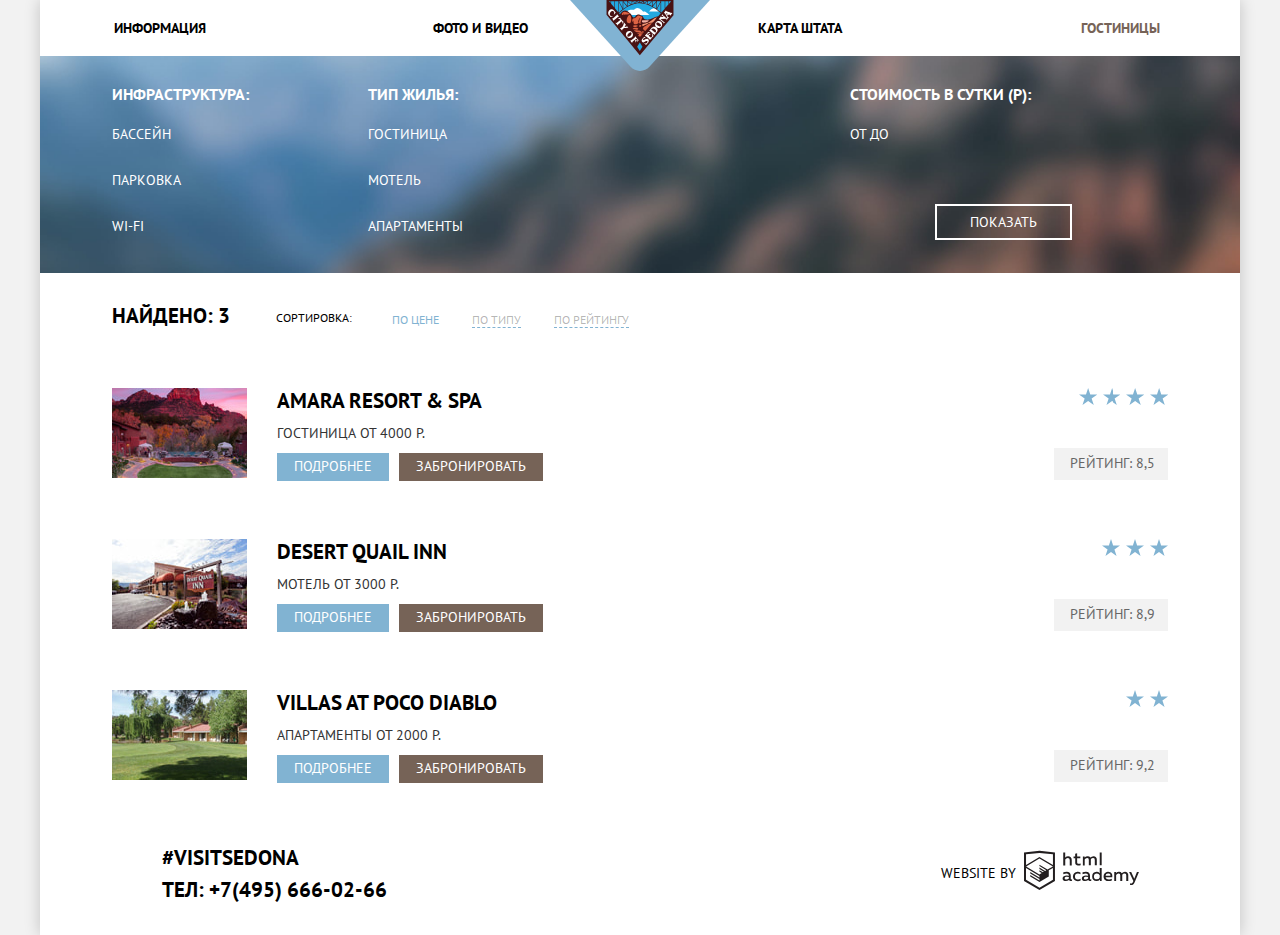
==== commit 05e6c484: "Добавила классы филдсетам, добавила обертки для групп фильтров, добавила классы в элементы блока сор" ====
--- a/catalog.html
+++ b/catalog.html
@@ -27,7 +27,7 @@
         <form class="filters" method="get" action="https://echo.htmlacademy.ru/">
           <!-- Фото на этой странице декоративное -->
           <h2 class="visually-hidden">Фильтр отелей</h2>
-          <fieldset class="filters-group">
+          <fieldset class="filters-group filters-first-group">
             <legend class="filters-title">Инфраструктура:</legend>
             <ul class="filters-list">
               <li>
@@ -67,24 +67,26 @@
             </ul>
           </fieldset>
 
-          <fieldset class="filters-cost">
-            <legend class="filters-title">Стоимость в сутки (Р):</legend>
-            <div class="range-slider">
-              <label>От
-                <input class="visually-hidden filters-input" type="number" value="0" name="min">
-              </label>
-              <label>До
-                <input class="visually-hidden filters-input" type="number" value="3000" name="max">
-              </label>
-              
-              <div class="range-slider-track">
-                <button class="visually-hidden range-slider-pin range-slider-pin-min" area-label="минимальная цена"></button>
-                <div class="range-slider-bar"></div>
-                <button class="visually-hidden range-slider-pin range-slider-pin-max" area-label="максимальная цена"></button>
-              </div>
-            </div>
-          </fieldset>
-          <button class="filters-submit-button" type="button">Показать</button>
+          <div class="filters-group filters-cost-group">
+            <fieldset class="filters-cost">
+              <legend class="filters-title">Стоимость в сутки (Р):</legend>
+              <div class="range-slider">
+                <label>От
+                  <input class="visually-hidden filters-input" type="number" value="0" name="min">
+                </label>
+                <label>До
+                  <input class="visually-hidden filters-input" type="number" value="3000" name="max">
+                </label>
+                
+                <div class="range-slider-track">
+                  <button class="visually-hidden range-slider-pin range-slider-pin-min" area-label="минимальная цена"></button>
+                  <div class="range-slider-bar"></div>
+                  <button class="visually-hidden range-slider-pin range-slider-pin-max" area-label="максимальная цена"></button>
+                </div>
+              </div>
+            </fieldset>
+            <button class="filters-submit-button" type="button">Показать</button>
+          </div>
         </form>
 
         <div class="sorter">
@@ -92,9 +94,9 @@
             <b class="sorter-title">Найдено: <span>3</span></b>
           </div>
 
-          <div>
+          <div class="sorter-items-wrapper">
             <span class="sorter-subtitle">Сортировка:</span>
-            <ul>
+            <ul class="sorter-items">
               <li class="sorter-item active-sorter-item"><a href="">По цене</a></li>
               <li class="sorter-item"><a href="">По типу</a></li>
               <li class="sorter-item"><a href="">По рейтингу</a></li>
@@ -113,23 +115,23 @@
           <ul class="hotel-list">
             <li class="hotel-item">
               <div class="hotel-info">
-                <a href="">
+                <a class="hotel-img-wrapper" href="">
                   <img src="img/amara.jpg" width="135" height="90" alt="Вид на уникальные красные скалы и двор с окна отеля">
                 </a>
-                <h3 class="hotel-title"><a href="">Amara Resort &#38; Spa</a></h3>
-<!-- Правильно ли обернуть в контейнеры эти две пары для стилизации? -->
-                <p>
-                  <span class="hotel-type">Гостиница</span>
-                  <span class="hotel-price">От 4000 Р.</span>
-                </p>
-                <p>
-                  <a class="button button-more-info" href="">Подробнее</a>
-                  <a  class="button button-book" href="">Забронировать</a>
-                </p>
+                <div class="hotel-info-wrapper">
+                  <h3 class="hotel-title"><a href="">Amara Resort &#38; Spa</a></h3>
+                  <p>
+                    <span class="hotel-type">Гостиница</span>
+                    <span class="hotel-price">От 4000 Р.</span>
+                  </p>
+                  <p>
+                    <a class="button button-more-info" href="">Подробнее</a>
+                    <a  class="button button-book" href="">Забронировать</a>
+                  </p>
+                </div>
               </div>
 
               <div class="hotel-rating">
-<!-- Звезды фоном только через div получилось -->
                 <div class="hotel-rating-star four-stars"></div>
                 <p>Рейтинг: 8,5</p>
               </div>
@@ -137,21 +139,23 @@
 
             <li  class="hotel-item">
               <div class="hotel-info">
-                <a href="">
+                <a class="hotel-img-wrapper" href="">
                   <img src="img/desert.jpg" width="135" height="90" alt="Вид на отель со стороны заезда и вывеска отеля">
                 </a>
-                <h3 class="hotel-title"><a href="">Desert Quail Inn</a></h3>
-                <p>
-                  <span class="hotel-type">Мотель</span>
-                  <span class="hotel-price">От 3000 Р.</span>
-                </p>
-                <p>
-                  <a class="button button-more-info" href="">Подробнее</a>
-                  <a class="button button-book" href="">Забронировать</a>
-                </p>
-              </div>
+                <div class="hotel-info-wrapper">
+                  <h3 class="hotel-title"><a href="">Desert Quail Inn</a></h3>
+                  <p>
+                    <span class="hotel-type">Мотель</span>
+                    <span class="hotel-price">От 3000 Р.</span>
+                  </p>
+                  <p>
+                    <a class="button button-more-info" href="">Подробнее</a>
+                    <a class="button button-book" href="">Забронировать</a>
+                  </p>
+                </div>
+              </div>
+
               <div class="hotel-rating">
-                <!-- Звезды фоном -->
                 <div class="hotel-rating-star three-stars"></div>
                 <p>Рейтинг: 8,9</p>
               </div>
@@ -159,21 +163,23 @@
 
             <li class="hotel-item">
               <div class="hotel-info">
-                <a href="">
+                <a class="hotel-img-wrapper" href="">
                   <img src="img/villas.jpg" width="135" height="90" alt="На переднем плане обширный газон перед отелем, вдалике одноуровневый, ухоженный отель среди зеленых деревьев">
                 </a>
-                <h3 class="hotel-title"><a href="">Villas at Poco Diablo</a></h3>
-                <p>
-                  <span class="hotel-type">Апартаменты</span>
-                  <span class="hotel-price">От 2000 Р.</span>
-                </p>
-                <p>
-                  <a class="button button-more-info" href="">Подробнее</a>
-                  <a class="button button-book" href="">Забронировать</a>
-                </p>
-              </div>
+                <div class="hotel-info-wrapper">
+                  <h3 class="hotel-title"><a href="">Villas at Poco Diablo</a></h3>
+                  <p>
+                    <span class="hotel-type">Апартаменты</span>
+                    <span class="hotel-price">От 2000 Р.</span>
+                  </p>
+                  <p>
+                    <a class="button button-more-info" href="">Подробнее</a>
+                    <a class="button button-book" href="">Забронировать</a>
+                  </p>
+                </div>
+              </div>
+
               <div class="hotel-rating">
-                <!-- Звезды фоном -->
                 <div class="hotel-rating-star two-stars"></div>
                 <p>Рейтинг: 9,2</p>
               </div>
@@ -183,23 +189,26 @@
       </main>
 
       <footer class="main-footer">
-        <div class="footer-contacts">
-          <p>
-            #VisitSedona
-          </p>
-          Тел: <a href="tel:74956660266">+7(495) 666-02-66</a>
+        <div class="main-footer-wrapper">
+<!-- Для стилизации мне не хватало одной обертки p, и урезав ширину, наш Тел.: ускакал бы на предыдущую строку, поэтому дополнительно оборачиваю первую строку в p -->
+          <div class="footer-contacts">
+            <p class="footer-contacts-hashtag">
+              #VisitSedona
+            </p>
+            Тел: <a href="tel:74956660266">+7(495) 666-02-66</a>
+          </div>
+
+          <ul class="footer-social-list">
+            <li><a class="social-button" href="" aria-label="Твитер"></a></li>
+            <li><a class="social-button" href=""  aria-label="Фейсбук"></a></li>
+            <li><a class="social-button" href="" aria-label="Ютуб"></a></li>
+          </ul>
+
+          <p class="footer-copyright">
+            <span class="footer-copyright-text">Website by</span>
+            <a class="footer-copyright-img" href="https://htmlacademy.ru/intensive/htmlcss"><img src="img/logo-htmlacademy.svg" width="115" height="41" alt="Логотип HTMLAcademy"></a>
           </p>
         </div>
-
-        <ul class="footer-social-list">
-          <li class="social-button"><a href="" aria-label="Твитер"></a></li>
-          <li class="social-button"><a href="" aria-label="Фейсбук"></a></li>
-          <li class="social-button"><a href="" aria-label="Ютуб"></a></li>
-        </ul>
-        <p class="footer-copyright">
-          Website by
-          <a class="footer-copyright-img" href="https://htmlacademy.ru/intensive/htmlcss"><img src="img/logo-htmlacademy.svg" width="115" height="41" alt="Логотип HTMLAcademy"></a>
-        </p>
       </footer>
     </div>
   </body>
--- a/css/style.css
+++ b/css/style.css
@@ -1,3 +1,16 @@
+
+*,
+*::before,
+*::after {
+	box-sizing: inherit;
+}
+html {
+	box-sizing: border-box;
+}
+.block {
+	box-sizing: content-box;
+}
+
 body {
 	margin: 0;
 	padding: 0;
@@ -68,6 +81,13 @@
 	color: #000000;
 }
 
+.main-header-logo {
+	position: absolute;
+/* Если у нас получается, что проценты нужно задавать с
+дробной частью, то так и задавать или округлять? */
+	left: 44.5%;
+}
+
 .site-navigation a:hover,
 .site-navigation a:focus {
 	color: #81b3d2;
@@ -90,8 +110,8 @@
 .intro {
 	background-color: #f2f2f2;
 	background-image: url(../img/intro.jpg);
-	background-repeat: no-repeat;
-} 
+	background-size: cover;
+}
 
 .benefits-title {
 	margin: 0;
@@ -107,6 +127,8 @@
 	padding: 0;
 
 	list-style: none;
+
+	counter-reset: list 0; 
 }
 
 .benefits-item-special {
@@ -115,60 +137,84 @@
 	background-color: #81b3d2;
 }
 
-.benefits-item-title,
+.benefits-item-title {
+	margin: 0 auto;
+
+	font-size: 21px;
+	line-height: 21px;
+}
+
+.benefits-item-text { 
+	font-size: 14px;
+	line-height: 21px;
+	font-weight: 400; 
+}
+
+.benefits-item-text::before {
+	position: absolute;
+	top: -42px;
+	left: 41%;
+	counter-increment: list;
+	content: "\2014\00A0\2116" counter(list) "\00A0\2014";
+
+	color: #ffffff;
+}
+
+.benefits-item-img {
+	background-size: cover;
+}
+
+.benefits-sublist {
+	margin: 0;
+	padding: 0;
+
+	list-style: none;
+
+	background-color: #ffffff;
+}
+
 .benefits-sublist-title {
+	position: relative;
+	width: 40%;
+	margin: 0 auto;
+	margin-bottom: 23px;
+
 	font-size: 21px;
 	line-height: 21px;
 }
 
-.benefits-item-text,
-.benefits-sublist-text { 
-	font-size: 14px;
-	line-height: 21px;
-	font-weight: 400; 
-}
-
-/* Кусочек сделала, но пока непонятно как выстраивать отступы не постоянные */
-.benefits-item-text {
-	content: "\2013 \2116 1 \2013 \A";
-	white-space: pre;
-}
-
-.benefits-sublist {
-	position: relative;
-
-	margin: 0;
-	padding: 0;
-
-	list-style: none;
-
-	background-color: #eeeeee;
-}
-
-.benefits-sublist li::before {
+.benefits-sublist-title::before {
 	content: "";
 	position: absolute;
-	top: 0;
-	left: 10%;
+	top: -105px;
+	left: 50%;
+	transform: translateX(-50%);
 
 	width: 75px;
 	height: 76px;
-	
-  background-image: url("../img/icon-1.svg");
-  background-repeat: no-repeat;
-  background-color: #eeeeee;
-}
-
-.benefits-sublist li:nth-child(2)::before {
-	top: 76px;
-
+
+	background-repeat: no-repeat;
+	background-color: #ffffff;
+}
+
+.benefits-sublist-home .benefits-sublist-title::before {
+	background-image: url("../img/icon-1.svg");
+}
+
+.benefits-sublist-food .benefits-sublist-title::before {
 	background-image: url("../img/icon-2.svg");
 }
 
-.benefits-sublist li:nth-child(3)::before {
-	top: 152px;
-
+.benefits-sublist-souvenirs .benefits-sublist-title::before {
 	background-image: url("../img/icon-3.svg");
+}
+
+.benefits-sublist-text {
+	margin: 0 auto;
+
+	font-size: 14px;
+	line-height: 21px;
+	font-weight: 400; 
 }
 
 .suggestion-title {
@@ -252,10 +298,11 @@
 
 .footer-copyright {
 	font-size: 14px;
-	line-height: 26px; /* Не понимаю откуда берется на макете высота 50px */
-	font-weight: 400;
-	color: #000000;
-/* перенесла vertical-align из <а>, чтобы надпись была посредине строки по вертикали */
+	line-height: 26px;
+	font-weight: 400;
+	color: #000000;
+/* перенесла vertical-align из <а>, чтобы надпись была 
+посредине строки по вертикали */
 	vertical-align: middle;
 }
 
@@ -267,19 +314,23 @@
 	background-color: #669ec0;
 	background-image: url(../img/filter-background.jpg);
 	background-repeat: no-repeat;
-}
-
-.filters fieldset {
+	background-size: cover;
+	background-position: center;
+}
+
+.filters-group,
+.filters-cost {
 	border: none;
 }
 
-.filters ul {
-	margin: 0;
-	padding: 0;
+.filters-list {
+	margin: 0;
+	padding: 0;
+
+	list-style: none;
 }
 
 .filters label {
-	list-style: none;
 	line-height: 21px;
 	font-weight: 400;
 	color: #ffffff;
@@ -292,21 +343,12 @@
 	color: #ffffff;
 }
 
-.filters-chechbox:hover,
-.filters-chechbox:focus,
-.filters-chechbox:active {
-	background-color: #ffffff;
+.filters-chechbox:focus + label {
+	outline: auto;
 }
 
 .filters-chechbox:disabled {
 	background-color: #6a6a6a;
-}
-
-.filters-input {
-	color: #ffffff;
-
-	border: 2px solid #ffffff;
-	background-color: transparent;
 }
 
 .filters-submit-button {
@@ -447,81 +489,416 @@
 	background-color: #503e33;
 }
 
-/*
 .hotel-rating-star {
-	width: 18px;
+	width: 114px;
 	height: 18px;
 
 	background-image: url(../img/star.svg);
-	background-repeat: repeat;
+	background-repeat: space;
 }
 
 .two-stars {
 	width: 42px;
-	height: 18px;
-	background-repeat: repeat-x;
-}
+	}
 
 .three-stars {
-	width: 54px;
-	height: 18px;
-}
-
-.four-stars {
-	width: 72px;
-	height: 18px;
-}
-
-.five-stars {
-	width: 90px;
-	height: 18px;
-} */
+	width: 66px;
+	}
+
+	.four-stars {
+	width: 89px;
+	}
+
+.hotel-rating p {
+	font-size: 14px;
+	line-height: 21px;
+	font-weight: 400;
+	color: #666666;
+
+	background-color: #f2f2f2;
+}
+
+/* Сетка */
+
+.page-wrapper {
+	width: 1200px;
+	margin: 0 auto;
+}
+
+.site-navigation {
+	display: flex;
+	justify-content: space-between;
+	flex-wrap: wrap;
+	padding-top: 15px;
+	padding-bottom: 15px;
+}
+
+.site-navigation li {
+	flex-basis: 20%;
+}
+
+.intro {
+	min-height: 353px;
+	margin-top: 0;
+	margin-bottom: 53px;
+	padding-top: 76px;
+	padding-bottom: 79px;
+}
+
+.page-title {
+	width: 46.7%;
+	margin: 0 auto;
+	margin-bottom: 26px;
+}
+
+.benefits-title {
+	margin-bottom: 50px;
+}
+
+.benefits-list {
+	display: flex;
+	flex-direction: column;
+	min-width: 1098px;
+	margin-bottom: 57px;
+}
+
+.benefits-flex-line {
+	flex-basis: 23.3%;
+}
+
+.benefits-flex-second-line {
+	flex-basis: 30%;
+	flex-grow: 1;
+}
+
+.benefits-item-special-wrapper {
+	display: flex;
+	flex-wrap: wrap;
+	align-content: start;
+}
+
+.benefits-item-special { /*Вот эти два по высоте выезжают,
+	откуда они ее берут я не понимаю*/
+	flex-grow: 1;
+	width: 33.3%;
+
+	padding-top: 48px;
+}
+
+.benefits-item-title {
+	width: 40%;
+	margin: 0 auto;
+	margin-bottom: 65px;
+	}
+
+.benefits-item-img {
+	flex-grow: 2;
+	width: 66.6%;
+}
+
+.benefits-item-text { 
+	position: relative;
+	width: 70%;
+	margin: 0 auto;
+	margin-bottom: 54px;
+}
+
+.benefits-sublist {
+	display: flex;
+	justify-content: space-around;
+	flex-wrap: wrap;
+}
+
+.benefits-sublist-item {
+	flex-basis: 33.3%;
+	min-height: 169px;
+	padding-top: 161px;
+}
+
+.benefits-sublist-text {
+	width: 75%;
+	margin-bottom: 81px;
+
+	font-size: 14px;
+	line-height: 21px;
+	font-weight: 400; 
+}
+
+.benefits-item-special-bridge {
+	order: 2;
+}
+
+.benefits-item-special-bridge .benefits-item-text {
+	width: 80%;
+}
+
+.benefits-flex-fourth-line {
+	display: flex;
+	justify-content: space-around;
+	flex-wrap: wrap;
+}
+
+.benefits-flex-fourth-line .benefits-item {
+	flex-basis: 400px;
+	padding-top: 49px;
+
+	background-color: #eeeeee;
+}
+
+.benefits-flex-fourth-line .benefits-item-title {
+	width: 35%;
+}
+
+.benefits-flex-fourth-line .benefits-item-text::before {
+	color: #000000;
+}
+
+.benefits-flex-fourth-line .benefits-item-text {
+	width: 62%;
+}
+
+.benefits-flex-fourth-line .benefits-item-text-wide {
+	width: 66%;
+}
+
+.suggestion {
+/* Высота за вычетом футера */
+	margin-bottom: 473px;
+}
+
+.suggestion-info {
+	margin-top: 23px; /* Так как сверху b */
+	margin-bottom: 47px;
+}
+
+.suggestion-button {
+	width: 568px;
+	min-height: 86px;
+}
+
+.suggestion-map-wrapper {
+	position: relative;
+}
+
+.map {
+	display: none;
+	position: absolute;
+	bottom: -120px;
+	left: 0;
+}
+
+.main-footer {
+	padding-top: 32px;
+	padding-bottom: 32px;
+	padding-left: 122px;
+	padding-right: 101px;
+}
+
+.main-footer-wrapper {
+	display: flex;
+	justify-content: space-between;
+	align-items: center;
+}
+
+/* Сделала футер по подложке, но тогда высота в Zeplin
+и в макете не совпадает */
+
+.footer-contacts {
+	margin: 0;
+	margin-right: 179px;
+}
+
+.footer-contacts-hashtag {
+	margin: 0;
+	margin-bottom: 6px;
+}
+
+.footer-copyright {
+	margin: 0;
+	margin-left: auto;
+	vertical-align: middle; /* Сейчас ссылка (прозрачная область)
+	мешает центрировать копирайт, когда ее поправим, то все выровняется*/
+}
+
+.footer-copyright-text {
+	margin-right: 4px;
+}
+
+.filters {
+	display: flex;
+	justify-content: space-between;
+	min-height: 217px;
+	padding-top: 28px;
+	padding-left: 72px;
+	padding-right: 72px;
+
+	text-align: left;
+}
+
+fieldset {
+	margin: 0;
+	padding: 0;
+}
+
+.filters-group {
+	padding: 0;
+}
+
+.filters-first-group {
+	margin-right: 119px;
+}
+
+.filters-title {
+	margin-bottom: 16px;
+}
+
+.filters-cost{
+	padding: 0;
+	margin-bottom: 57px; /* Пока нет range */
+
+	text-align: left;
+}
+
+.filters-cost-group {
+	flex-basis: 318px;
+	display: flex;
+	flex-direction: column;
+	margin-left: auto;
+}
+
+.filters-submit-button {
+	width: 137px;
+	height: 36px;
+	margin-left: 85px;
+}
+
+.filters-list li {
+	margin-bottom: 20px;
+}
+
+.filters-list li:last-child {
+	margin-bottom: 0;
+}
+
+.sorter {
+	display: flex;
+	min-height: 86px;
+	padding-top: 30px;
+	padding-left: 72px;
+	padding-right: 72px;
+	padding-bottom: 28px;
+}
+
+.sorter-title {
+	margin-right: 46px;
+}
+
+.sorter-subtitle {
+	margin-right: 40px;
+	padding-top: 6px;
+}
+
+.sorter-items-wrapper {
+	display: flex;
+	flex-direction: row;
+}
+
+.sorter-items {
+	display: flex;
+	min-width: 238px;
+}
+
+.sorter-item {
+	margin-right: 33px;
+	padding-top: 3px;
+}
+
+.sorter-item:last-child {
+	margin-right: 0;
+}
+
+.hotel-section {
+	padding: 0 72px;
+}
+
+.hotel-title {
+	margin: 0;
+	padding: 0;
+
+	font-size: 21px;
+}
+
+
+.hotel-section p {
+	margin: 0;
+	padding: 0;
+}
+
+.hotel-list {
+	display: flex;
+	flex-direction: column;
+	flex-wrap: nowrap;
+}
+
+.hotel-item {
+	display: flex;
+	flex-direction: row;
+	justify-content: space-between;
+	padding-top: 28px;
+	padding-bottom: 31px;
+}
+
+.hotel-info {
+	display: flex;
+	justify-content: flex-start;
+	align-items: flex-start;
+}
+
+.hotel-img-wrapper {
+	height: 92px;
+	margin-right: 30px;
+}
+
+.hotel-info-wrapper {
+	display: flex;
+	flex-direction: column;
+	justify-content: space-between;
+	min-height: 90px;
+
+	text-align: left;
+}
+.hotel-type {
+	margin-bottom: 20px;
+}
+
+.button-more-info {
+	margin-right: 6px;
+	padding-top: 4px;
+	padding-bottom: 6px;
+	padding-left: 17px;
+	padding-right: 17px;
+}
+
+.button-book {
+	padding-top: 4px;
+	padding-bottom: 6px;
+	padding-left: 17px;
+	padding-right: 17px;
+}
+
+.hotel-rating {
+	display: flex;
+	flex-direction: column;
+	justify-content: space-between;
+}
 
 .hotel-rating-star {
-	width: 18px;
-	height: 18px;
-
-	background-image: url(../img/star.svg);
-	background-repeat: no-repeat;
-}
-
-.two-stars {
-	width: 42px;
-
-	background-image: url(../img/star.svg), url(../img/star.svg);
-	background-repeat: no-repeat, no-repeat;
-	background-position: 0 0, 24px 0;
-	}
-
-.three-stars {
-	width: 72px;
-
-	background-image: url(../img/star.svg), url(../img/star.svg), url(../img/star.svg);
-	background-repeat: no-repeat, no-repeat, no-repeat;
-	background-position: 0 0, 24px 0, 48px 0;
-	}
-
-	.four-stars {
-	width: 96px;
-
-	background-image: url(../img/star.svg), url(../img/star.svg), url(../img/star.svg), url(../img/star.svg);
-	background-repeat: no-repeat, no-repeat, no-repeat, no-repeat;
-	background-position: 0 0, 24px 0, 48px 0, 72px 0;
-	}
-
-	.five-stars {
-	width: 120px;
-
-	background-image: url(../img/star.svg), url(../img/star.svg), url(../img/star.svg), url(../img/star.svg), url(../img/star.svg);
-	background-repeat: no-repeat, no-repeat, no-repeat, no-repeat, no-repeat;
-	background-position: 0 0, 24px 0, 48px 0, 72px 0, 96px 0;
-	}
+	align-self: flex-end;
+}
 
 .hotel-rating p {
-	font-size: 14px;
-	line-height: 21px;
-	font-weight: 400;
-	color: #666666;
-
-	background-color: #f2f2f2;
+	padding-top: 5px;
+	padding-bottom: 6px;
+	padding-left: 16px;
+	padding-right: 13px;
 }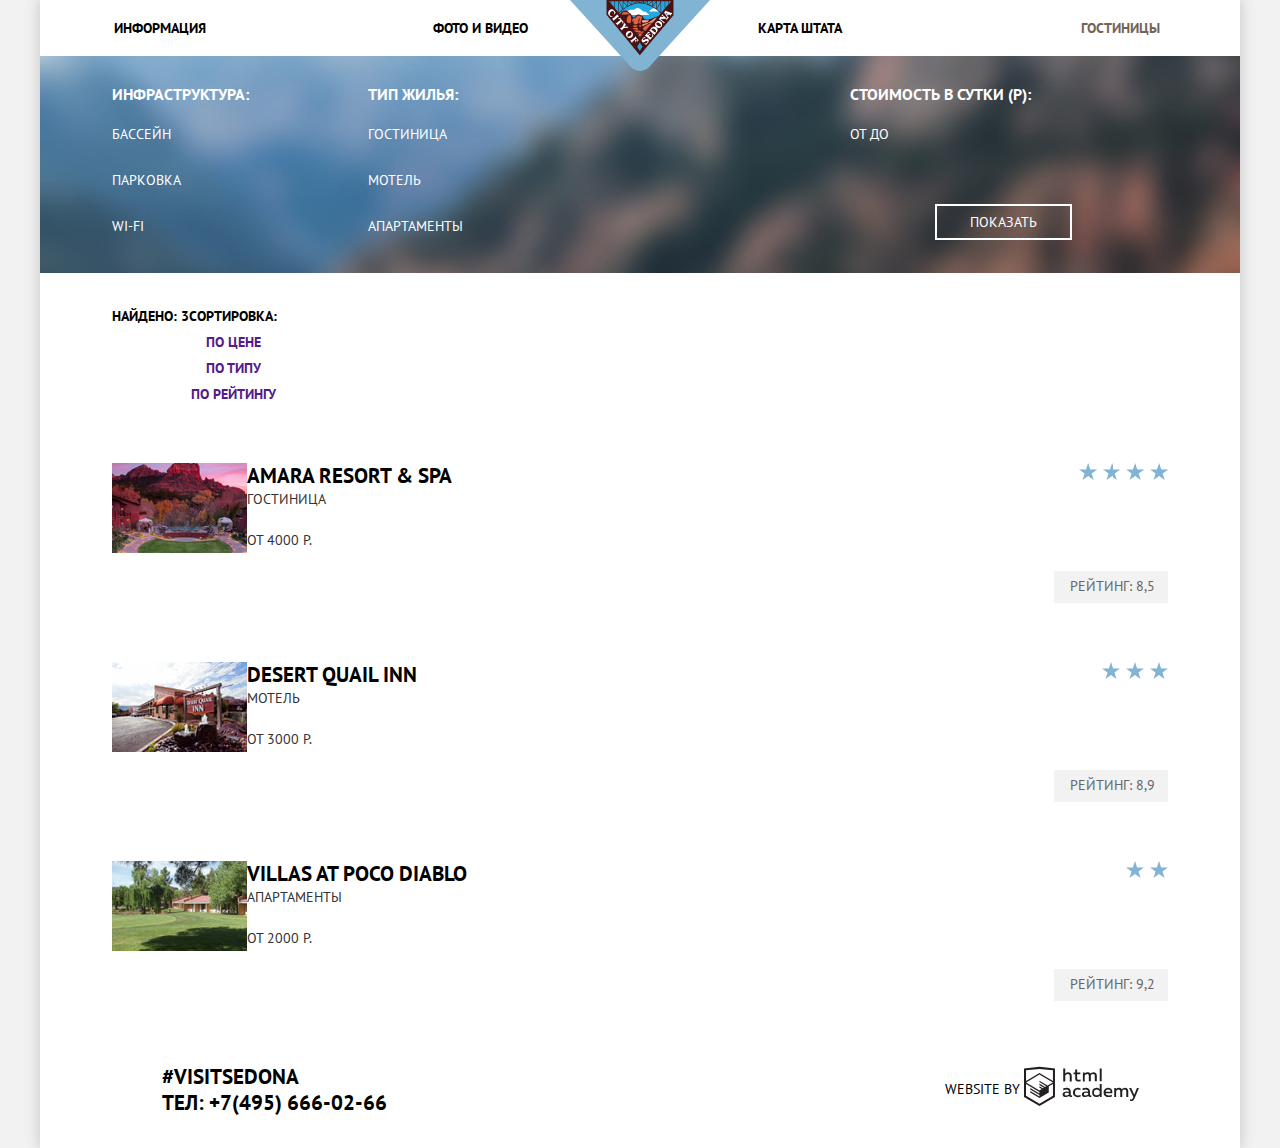
==== commit fc8d421c: "Удалила лишние комментарии, заменила в названиях классов sorter=>sort, переименовала класс hotel-img" ====
--- a/catalog.html
+++ b/catalog.html
@@ -22,10 +22,8 @@
       </header>
 
       <main class="content">
-<!-- Начинается красная область -->
         <h1 class="visually-hidden">Результаты поиска отеля</h1>
         <form class="filters" method="get" action="https://echo.htmlacademy.ru/">
-          <!-- Фото на этой странице декоративное -->
           <h2 class="visually-hidden">Фильтр отелей</h2>
           <fieldset class="filters-group filters-first-group">
             <legend class="filters-title">Инфраструктура:</legend>
@@ -91,15 +89,15 @@
 
         <div class="sorter">
           <div>
-            <b class="sorter-title">Найдено: <span>3</span></b>
+            <b class="sort-title">Найдено: <span>3</span></b>
           </div>
 
-          <div class="sorter-items-wrapper">
-            <span class="sorter-subtitle">Сортировка:</span>
-            <ul class="sorter-items">
-              <li class="sorter-item active-sorter-item"><a href="">По цене</a></li>
-              <li class="sorter-item"><a href="">По типу</a></li>
-              <li class="sorter-item"><a href="">По рейтингу</a></li>
+          <div class="sort-items">
+            <span class="sort-subtitle">Сортировка:</span>
+            <ul class="sort-list">
+              <li class="sort-item active-sort-item"><a href="">По цене</a></li>
+              <li class="sort-item"><a href="">По типу</a></li>
+              <li class="sort-item"><a href="">По рейтингу</a></li>
             </ul>
           </div>
 
@@ -108,26 +106,21 @@
             <a href="" aria-label="По убыванию"></a>
           </div>
         </div>
-<!-- Заканчивается красная область -->
 
         <section class="hotel-section">
           <h2 class="visually-hidden">Список отелей</h2>
           <ul class="hotel-list">
             <li class="hotel-item">
               <div class="hotel-info">
-                <a class="hotel-img-wrapper" href="">
+                <a class="hotel-img" href="">
                   <img src="img/amara.jpg" width="135" height="90" alt="Вид на уникальные красные скалы и двор с окна отеля">
                 </a>
                 <div class="hotel-info-wrapper">
                   <h3 class="hotel-title"><a href="">Amara Resort &#38; Spa</a></h3>
-                  <p>
-                    <span class="hotel-type">Гостиница</span>
-                    <span class="hotel-price">От 4000 Р.</span>
-                  </p>
-                  <p>
-                    <a class="button button-more-info" href="">Подробнее</a>
-                    <a  class="button button-book" href="">Забронировать</a>
-                  </p>
+                  <span class="hotel-type">Гостиница</span>
+                  <span class="hotel-price">От 4000 Р.</span>
+                  <a class="button" href="">Подробнее</a>
+                  <a  class="button button-alt" href="">Забронировать</a>
                 </div>
               </div>
 
@@ -139,19 +132,15 @@
 
             <li  class="hotel-item">
               <div class="hotel-info">
-                <a class="hotel-img-wrapper" href="">
+                <a class="hotel-img" href="">
                   <img src="img/desert.jpg" width="135" height="90" alt="Вид на отель со стороны заезда и вывеска отеля">
                 </a>
                 <div class="hotel-info-wrapper">
                   <h3 class="hotel-title"><a href="">Desert Quail Inn</a></h3>
-                  <p>
-                    <span class="hotel-type">Мотель</span>
-                    <span class="hotel-price">От 3000 Р.</span>
-                  </p>
-                  <p>
-                    <a class="button button-more-info" href="">Подробнее</a>
-                    <a class="button button-book" href="">Забронировать</a>
-                  </p>
+                  <span class="hotel-type">Мотель</span>
+                  <span class="hotel-price">От 3000 Р.</span>
+                  <a class="button" href="">Подробнее</a>
+                  <a class="button button-alt" href="">Забронировать</a>
                 </div>
               </div>
 
@@ -163,19 +152,15 @@
 
             <li class="hotel-item">
               <div class="hotel-info">
-                <a class="hotel-img-wrapper" href="">
+                <a class="hotel-img" href="">
                   <img src="img/villas.jpg" width="135" height="90" alt="На переднем плане обширный газон перед отелем, вдалике одноуровневый, ухоженный отель среди зеленых деревьев">
                 </a>
                 <div class="hotel-info-wrapper">
                   <h3 class="hotel-title"><a href="">Villas at Poco Diablo</a></h3>
-                  <p>
-                    <span class="hotel-type">Апартаменты</span>
-                    <span class="hotel-price">От 2000 Р.</span>
-                  </p>
-                  <p>
-                    <a class="button button-more-info" href="">Подробнее</a>
-                    <a class="button button-book" href="">Забронировать</a>
-                  </p>
+                  <span class="hotel-type">Апартаменты</span>
+                  <span class="hotel-price">От 2000 Р.</span>
+                  <a class="button" href="">Подробнее</a>
+                  <a class="button button-alt" href="">Забронировать</a>
                 </div>
               </div>
 
@@ -190,22 +175,20 @@
 
       <footer class="main-footer">
         <div class="main-footer-wrapper">
-<!-- Для стилизации мне не хватало одной обертки p, и урезав ширину, наш Тел.: ускакал бы на предыдущую строку, поэтому дополнительно оборачиваю первую строку в p -->
-          <div class="footer-contacts">
-            <p class="footer-contacts-hashtag">
-              #VisitSedona
-            </p>
+          <p class="footer-contacts">
+            <!-- Добавила br, так как шириной не выровнять, ну или обернуть нужно было бы в p -->
+            <b class="hashtag">#VisitSedona</b><br>
             Тел: <a href="tel:74956660266">+7(495) 666-02-66</a>
-          </div>
+          </p>
 
           <ul class="footer-social-list">
-            <li><a class="social-button" href="" aria-label="Твитер"></a></li>
-            <li><a class="social-button" href=""  aria-label="Фейсбук"></a></li>
-            <li><a class="social-button" href="" aria-label="Ютуб"></a></li>
+            <li><a class="social-button" href="" aria-label="Седона в Твиттере"></a></li>
+            <li><a class="social-button" href=""  aria-label="Седона в Фейсбук"></a></li>
+            <li><a class="social-button" href="" aria-label="Седона на Ютуб"></a></li>
           </ul>
 
           <p class="footer-copyright">
-            <span class="footer-copyright-text">Website by</span>
+            Website by
             <a class="footer-copyright-img" href="https://htmlacademy.ru/intensive/htmlcss"><img src="img/logo-htmlacademy.svg" width="115" height="41" alt="Логотип HTMLAcademy"></a>
           </p>
         </div>
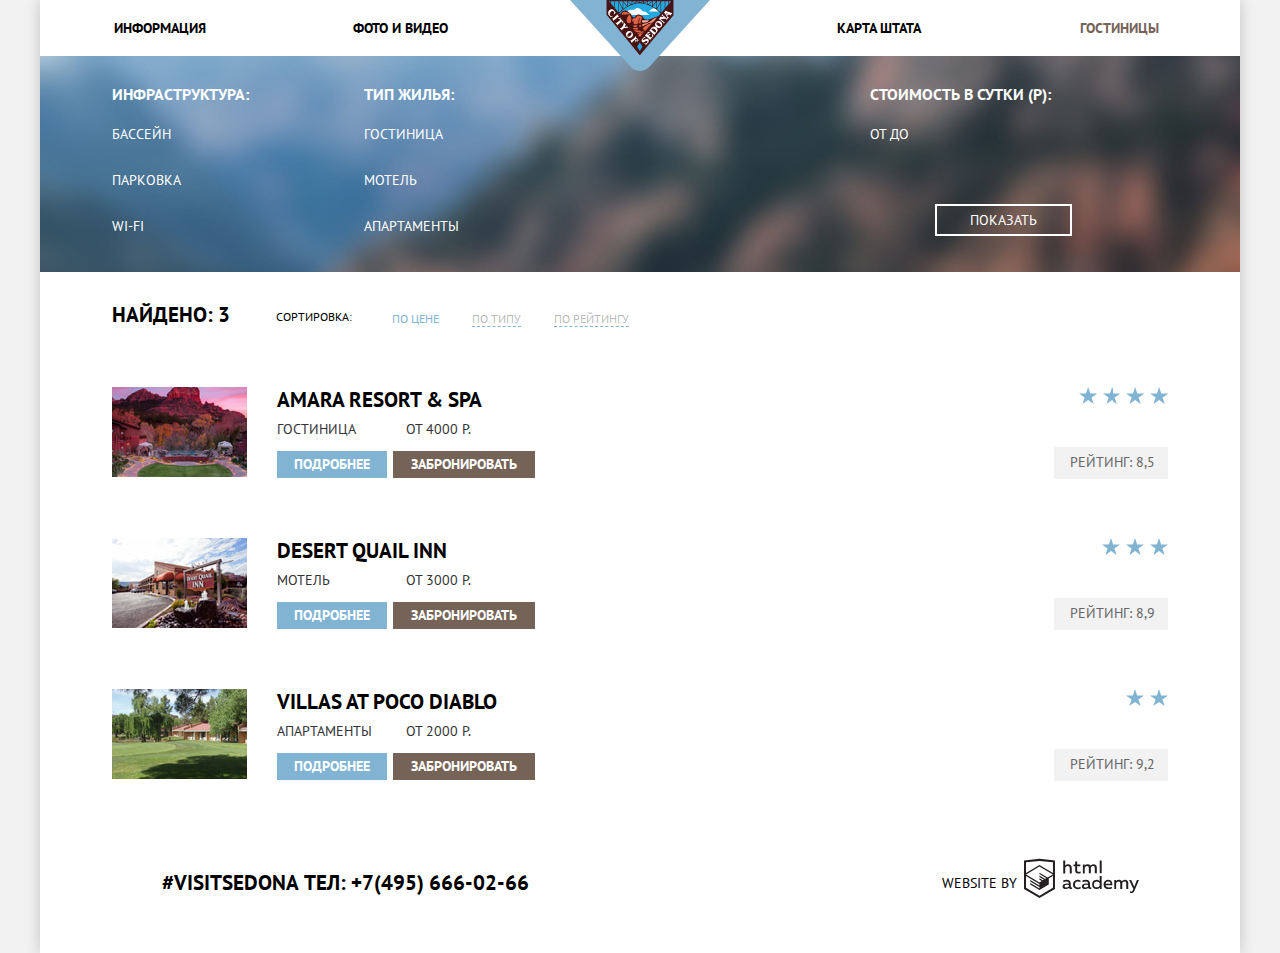
==== commit 7733ac52: "Удалила лишний класс (fieldset-first-group) у fieldset фильтра отерелей, удалила <br> у hashtag" ====
--- a/catalog.html
+++ b/catalog.html
@@ -25,7 +25,7 @@
         <h1 class="visually-hidden">Результаты поиска отеля</h1>
         <form class="filters" method="get" action="https://echo.htmlacademy.ru/">
           <h2 class="visually-hidden">Фильтр отелей</h2>
-          <fieldset class="filters-group filters-first-group">
+          <fieldset class="filters-group">
             <legend class="filters-title">Инфраструктура:</legend>
             <ul class="filters-list">
               <li>
@@ -177,7 +177,7 @@
         <div class="main-footer-wrapper">
           <p class="footer-contacts">
             <!-- Добавила br, так как шириной не выровнять, ну или обернуть нужно было бы в p -->
-            <b class="hashtag">#VisitSedona</b><br>
+            <b class="hashtag">#VisitSedona</b>
             Тел: <a href="tel:74956660266">+7(495) 666-02-66</a>
           </p>
 
--- a/css/style.css
+++ b/css/style.css
@@ -1,14 +1,12 @@
+
+html {
+	box-sizing: border-box;
+}
 
 *,
 *::before,
 *::after {
 	box-sizing: inherit;
-}
-html {
-	box-sizing: border-box;
-}
-.block {
-	box-sizing: content-box;
 }
 
 body {
@@ -45,16 +43,30 @@
 }
 
 .button {
+	width: 110px;
+	height: 27px;
+	border: none;
+
 	font: inherit;
-
 	text-align: center;
 	color: #ffffff;
 	vertical-align: middle;
 
-	border: none;
+	background-color: #81b3d2;
+}
+
+.button-alt {
+	width: 142px;
+
+	color: #ffffff;
+
+	background-color: #766357;
 }
 
 .page-wrapper {
+	width: 1200px;
+	margin: 0 auto;
+
 	background-color: #ffffff;
 	box-shadow: 0px 0px 15px 0px rgba(0,0,0,0.2);
 }
@@ -74,6 +86,10 @@
 	list-style: none;
 }
 
+.site-navigation li:nth-child(2) {
+	margin-right: 239px;
+}
+
 .site-navigation a {
 	margin: 0;
 	padding: 0;
@@ -83,9 +99,8 @@
 
 .main-header-logo {
 	position: absolute;
-/* Если у нас получается, что проценты нужно задавать с
-дробной частью, то так и задавать или округлять? */
-	left: 44.5%;
+	left: 50%;
+	transform: translateX(-50%);
 }
 
 .site-navigation a:hover,
@@ -366,11 +381,11 @@
 	background-color: #ffffff;
 }
 
-.sorter-title {
+.sort-title {
 	font-size: 21px;
 }
 
-.sorter-subtitle {
+.sort-subtitle {
 	font-size: 12px;
 	line-height: 18px;
 	font-weight: 400;
@@ -383,7 +398,7 @@
 	list-style: none;
 }
 
-.sorter-item a {
+.sort-item a {
 	font-size: 12px;
 	line-height: 18px;
 	font-weight: 400;
@@ -392,20 +407,20 @@
 	border-bottom: 1px dashed #81b3d2;
 }
 
-.active-sorter-item a {
+.active-sort-item a {
 	color: #81b3d2;
 
 	border: none;
 }
 
-.sorter-item a:hover,
-.sorter-item a:focus {
+.sort-item a:hover,
+.sort-item a:focus {
 	color: #81b3d2;
 
 	border-bottom: 1px dashed #81b3d2;
 }
 
-.sorter-item a:active {
+.sort-item a:active {
 	color: #000000;
 
 	border: none;
@@ -520,14 +535,8 @@
 
 /* Сетка */
 
-.page-wrapper {
-	width: 1200px;
-	margin: 0 auto;
-}
-
 .site-navigation {
 	display: flex;
-	justify-content: space-between;
 	flex-wrap: wrap;
 	padding-top: 15px;
 	padding-bottom: 15px;
@@ -538,9 +547,7 @@
 }
 
 .intro {
-	min-height: 353px;
 	margin-top: 0;
-	margin-bottom: 53px;
 	padding-top: 76px;
 	padding-bottom: 79px;
 }
@@ -551,36 +558,34 @@
 	margin-bottom: 26px;
 }
 
+.benefits {
+	padding-top: 53px;
+}
+
 .benefits-title {
+	width: 40.75%
+	margin: 0 auto;
 	margin-bottom: 50px;
 }
 
 .benefits-list {
 	display: flex;
-	flex-direction: column;
-	min-width: 1098px;
+	flex-wrap: wrap;
 	margin-bottom: 57px;
 }
 
-.benefits-flex-line {
-	flex-basis: 23.3%;
-}
-
-.benefits-flex-second-line {
-	flex-basis: 30%;
-	flex-grow: 1;
-}
-
-.benefits-item-special-wrapper {
+.benefits-item-big {
+	width: 100%;
 	display: flex;
 	flex-wrap: wrap;
-	align-content: start;
-}
-
-.benefits-item-special { /*Вот эти два по высоте выезжают,
-	откуда они ее берут я не понимаю*/
-	flex-grow: 1;
-	width: 33.3%;
+}
+
+.benefits-item-big:nth-child(2n) {
+	flex-direction: row-reverse;
+}
+
+.benefits-item-special {
+	width: 33.3334%;
 
 	padding-top: 48px;
 }
@@ -592,8 +597,11 @@
 	}
 
 .benefits-item-img {
-	flex-grow: 2;
-	width: 66.6%;
+	width: 66.6667%;
+}
+
+.benefits-item-img img {
+	display: block;
 }
 
 .benefits-item-text { 
@@ -604,14 +612,13 @@
 }
 
 .benefits-sublist {
-	display: flex;
-	justify-content: space-around;
+	width: 100%;
+	display: flex;
 	flex-wrap: wrap;
 }
 
 .benefits-sublist-item {
 	flex-basis: 33.3%;
-	min-height: 169px;
 	padding-top: 161px;
 }
 
@@ -624,66 +631,58 @@
 	font-weight: 400; 
 }
 
-.benefits-item-special-bridge {
-	order: 2;
-}
-
 .benefits-item-special-bridge .benefits-item-text {
 	width: 80%;
 }
 
-.benefits-flex-fourth-line {
-	display: flex;
-	justify-content: space-around;
-	flex-wrap: wrap;
-}
-
-.benefits-flex-fourth-line .benefits-item {
-	flex-basis: 400px;
+.benefits-item-small {
+	width: 33.3334%;
 	padding-top: 49px;
 
 	background-color: #eeeeee;
 }
 
-.benefits-flex-fourth-line .benefits-item-title {
+.benefits-item-small .benefits-item-title {
 	width: 35%;
 }
 
-.benefits-flex-fourth-line .benefits-item-text::before {
-	color: #000000;
-}
-
-.benefits-flex-fourth-line .benefits-item-text {
+.benefits-item-small .benefits-item-text::before {
+	color: #000000;
+}
+
+.benefits-item-small .benefits-item-text {
 	width: 62%;
 }
 
-.benefits-flex-fourth-line .benefits-item-text-wide {
+.benefits-item-small .benefits-item-text-wide {
 	width: 66%;
 }
 
-.suggestion {
-/* Высота за вычетом футера */
-	margin-bottom: 473px;
+.suggestion-title {
+	margin-bottom: 23px;
 }
 
 .suggestion-info {
-	margin-top: 23px; /* Так как сверху b */
+	margin-top: 23px;
 	margin-bottom: 47px;
 }
 
 .suggestion-button {
 	width: 568px;
 	min-height: 86px;
-}
-
-.suggestion-map-wrapper {
+	/*padding-top: 43px;
+	padding-bottom: 43px; Инспектор выдает 0 высоту кнопки и
+	не видит текст*/
+}
+
+.map {
 	position: relative;
-}
-
-.map {
-	display: none;
+	height: 593px;
+}
+
+.map img {
 	position: absolute;
-	bottom: -120px;
+	top: 0;
 	left: 0;
 }
 
@@ -700,52 +699,40 @@
 	align-items: center;
 }
 
-/* Сделала футер по подложке, но тогда высота в Zeplin
-и в макете не совпадает */
-
 .footer-contacts {
 	margin: 0;
-	margin-right: 179px;
-}
-
-.footer-contacts-hashtag {
+}
+
+.hashtag {
 	margin: 0;
 	margin-bottom: 6px;
 }
 
 .footer-copyright {
-	margin: 0;
-	margin-left: auto;
-	vertical-align: middle; /* Сейчас ссылка (прозрачная область)
-	мешает центрировать копирайт, когда ее поправим, то все выровняется*/
-}
-
-.footer-copyright-text {
-	margin-right: 4px;
+	display: flex;
+	justify-content: space-between;
+	align-items: center; /* Сейчас ссылка (прозрачная область)
+	мешает центрировать копирайт, когда ее поправим, то все 
+	выровняется*/
+	width: 197px;
 }
 
 .filters {
 	display: flex;
-	justify-content: space-between;
-	min-height: 217px;
+	flex-wrap: wrap;
 	padding-top: 28px;
 	padding-left: 72px;
 	padding-right: 72px;
+	padding-bottom: 33px;
 
 	text-align: left;
 }
 
-fieldset {
-	margin: 0;
-	padding: 0;
-}
-
 .filters-group {
-	padding: 0;
-}
-
-.filters-first-group {
-	margin-right: 119px;
+	width: 154px;
+	margin: 0;
+	padding: 0;
+	padding-right: 115px;
 }
 
 .filters-title {
@@ -754,12 +741,14 @@
 
 .filters-cost{
 	padding: 0;
+	margin-left: auto;
 	margin-bottom: 57px; /* Пока нет range */
 
 	text-align: left;
 }
 
-.filters-cost-group {
+.filters-cost-group { /*Не поняла про какую демку ты говорил
+	в комментариях*/
 	flex-basis: 318px;
 	display: flex;
 	flex-direction: column;
@@ -768,8 +757,9 @@
 
 .filters-submit-button {
 	width: 137px;
-	height: 36px;
 	margin-left: 85px;
+	padding-top: 6px;
+	padding-bottom: 6px;
 }
 
 .filters-list li {
@@ -782,38 +772,38 @@
 
 .sorter {
 	display: flex;
-	min-height: 86px;
 	padding-top: 30px;
 	padding-left: 72px;
 	padding-right: 72px;
 	padding-bottom: 28px;
 }
 
-.sorter-title {
+.sort-title {
 	margin-right: 46px;
 }
 
-.sorter-subtitle {
+.sort-subtitle {
 	margin-right: 40px;
 	padding-top: 6px;
 }
 
-.sorter-items-wrapper {
-	display: flex;
-	flex-direction: row;
-}
-
-.sorter-items {
+.sort-items {
+	display: flex;
+	flex-wrap: wrap;
+	width: 354px;
+}
+
+.sort-list {
 	display: flex;
 	min-width: 238px;
 }
 
-.sorter-item {
+.sort-item {
 	margin-right: 33px;
 	padding-top: 3px;
 }
 
-.sorter-item:last-child {
+.sort-item:last-child {
 	margin-right: 0;
 }
 
@@ -828,21 +818,13 @@
 	font-size: 21px;
 }
 
-
 .hotel-section p {
 	margin: 0;
 	padding: 0;
 }
 
-.hotel-list {
-	display: flex;
-	flex-direction: column;
-	flex-wrap: nowrap;
-}
-
 .hotel-item {
 	display: flex;
-	flex-direction: row;
 	justify-content: space-between;
 	padding-top: 28px;
 	padding-bottom: 31px;
@@ -851,45 +833,42 @@
 .hotel-info {
 	display: flex;
 	justify-content: flex-start;
-	align-items: flex-start;
-}
-
-.hotel-img-wrapper {
+}
+
+.hotel-img {
 	height: 92px;
 	margin-right: 30px;
 }
 
 .hotel-info-wrapper {
 	display: flex;
+	justify-content: space-between;
+	flex-wrap: wrap;
+	width: 258px;
+
+	text-align: left;
+}
+
+.hotel-title {
+	width: 100%;
+	margin-bottom: 5px; /* Чтобы дотолкать до границы кнопки,
+	но ощущение костыля... Потому как я ожидала, что все решит
+	justify-content: space-between; */
+}
+
+.hotel-type,
+.hotel-price {
+	width: 50%;
+	margin-bottom: 10px; /* Чтобы дотолкать до границы кнопки */
+}
+
+/*Не поняла как отступ появился между кнопками*/
+
+.hotel-rating {
+	display: flex;
 	flex-direction: column;
 	justify-content: space-between;
-	min-height: 90px;
-
-	text-align: left;
-}
-.hotel-type {
-	margin-bottom: 20px;
-}
-
-.button-more-info {
-	margin-right: 6px;
-	padding-top: 4px;
-	padding-bottom: 6px;
-	padding-left: 17px;
-	padding-right: 17px;
-}
-
-.button-book {
-	padding-top: 4px;
-	padding-bottom: 6px;
-	padding-left: 17px;
-	padding-right: 17px;
-}
-
-.hotel-rating {
-	display: flex;
-	flex-direction: column;
-	justify-content: space-between;
+	flex-wrap: wrap;
 }
 
 .hotel-rating-star {
